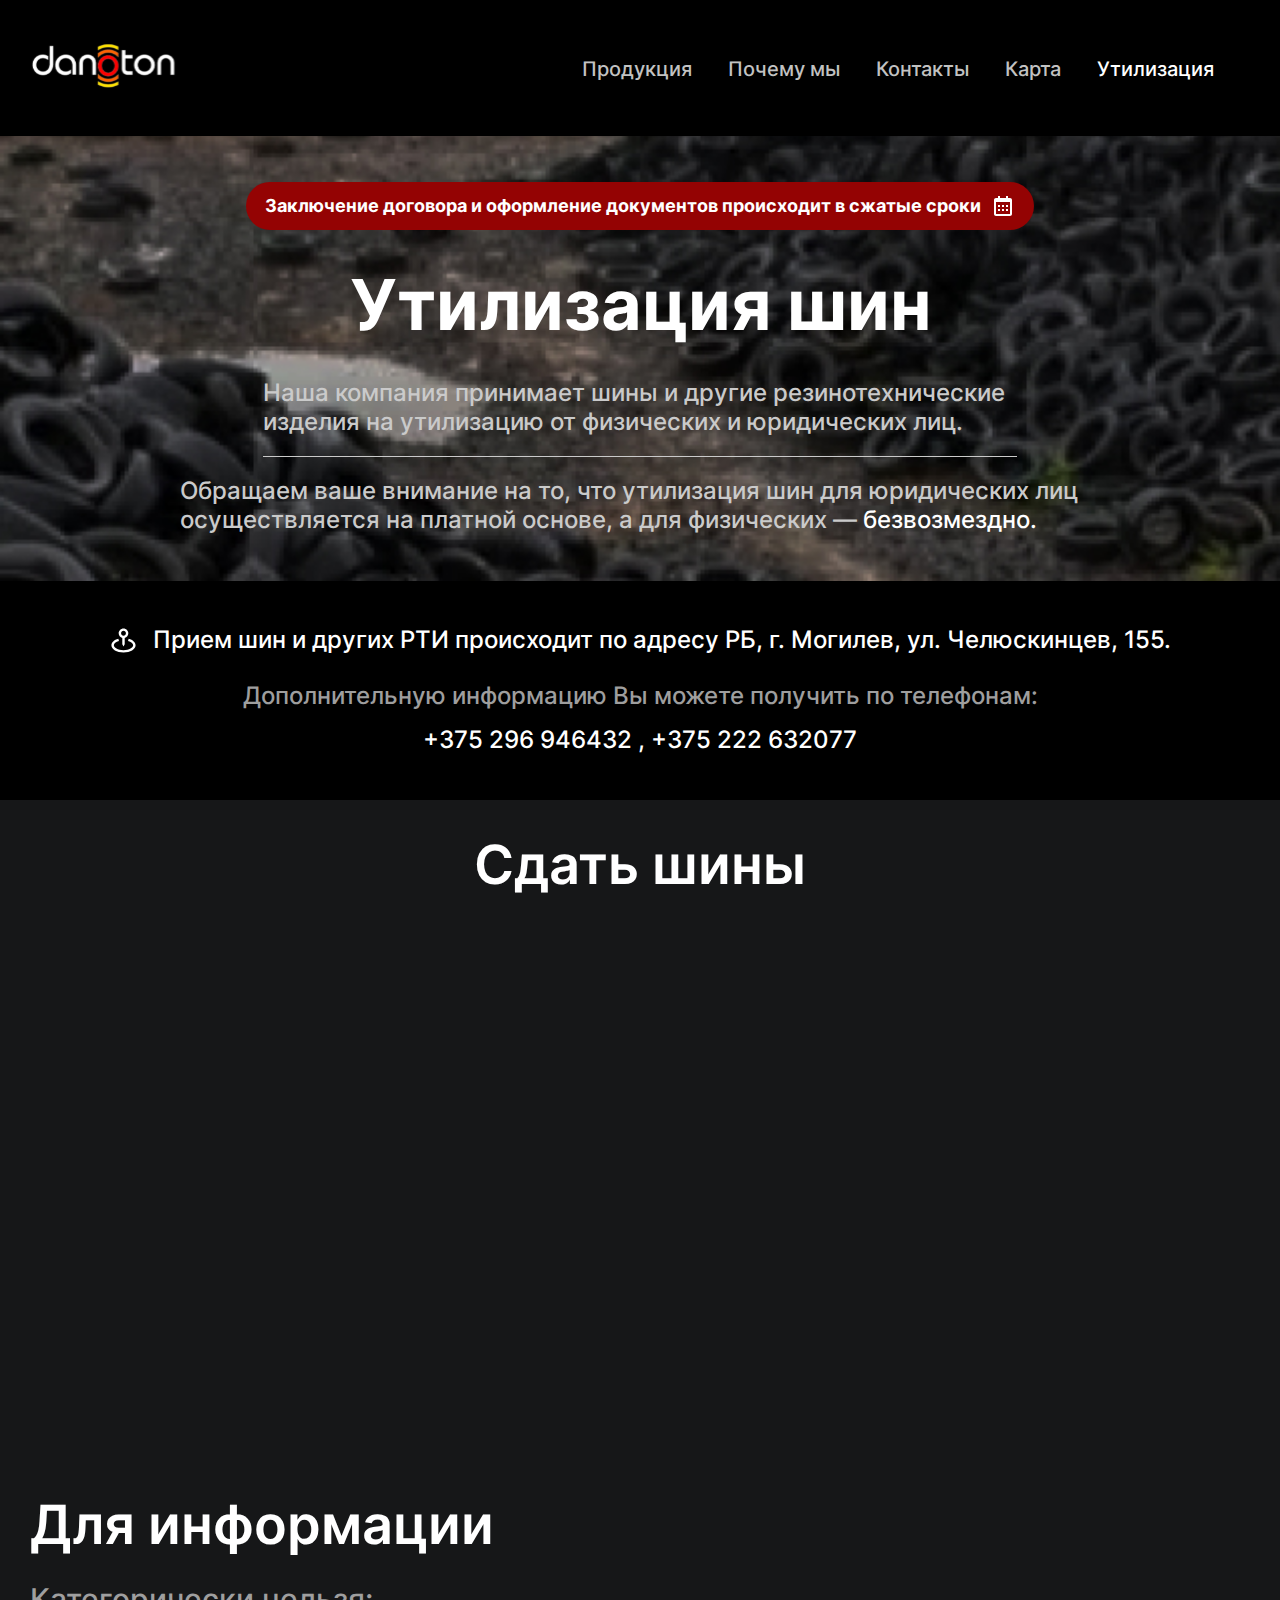
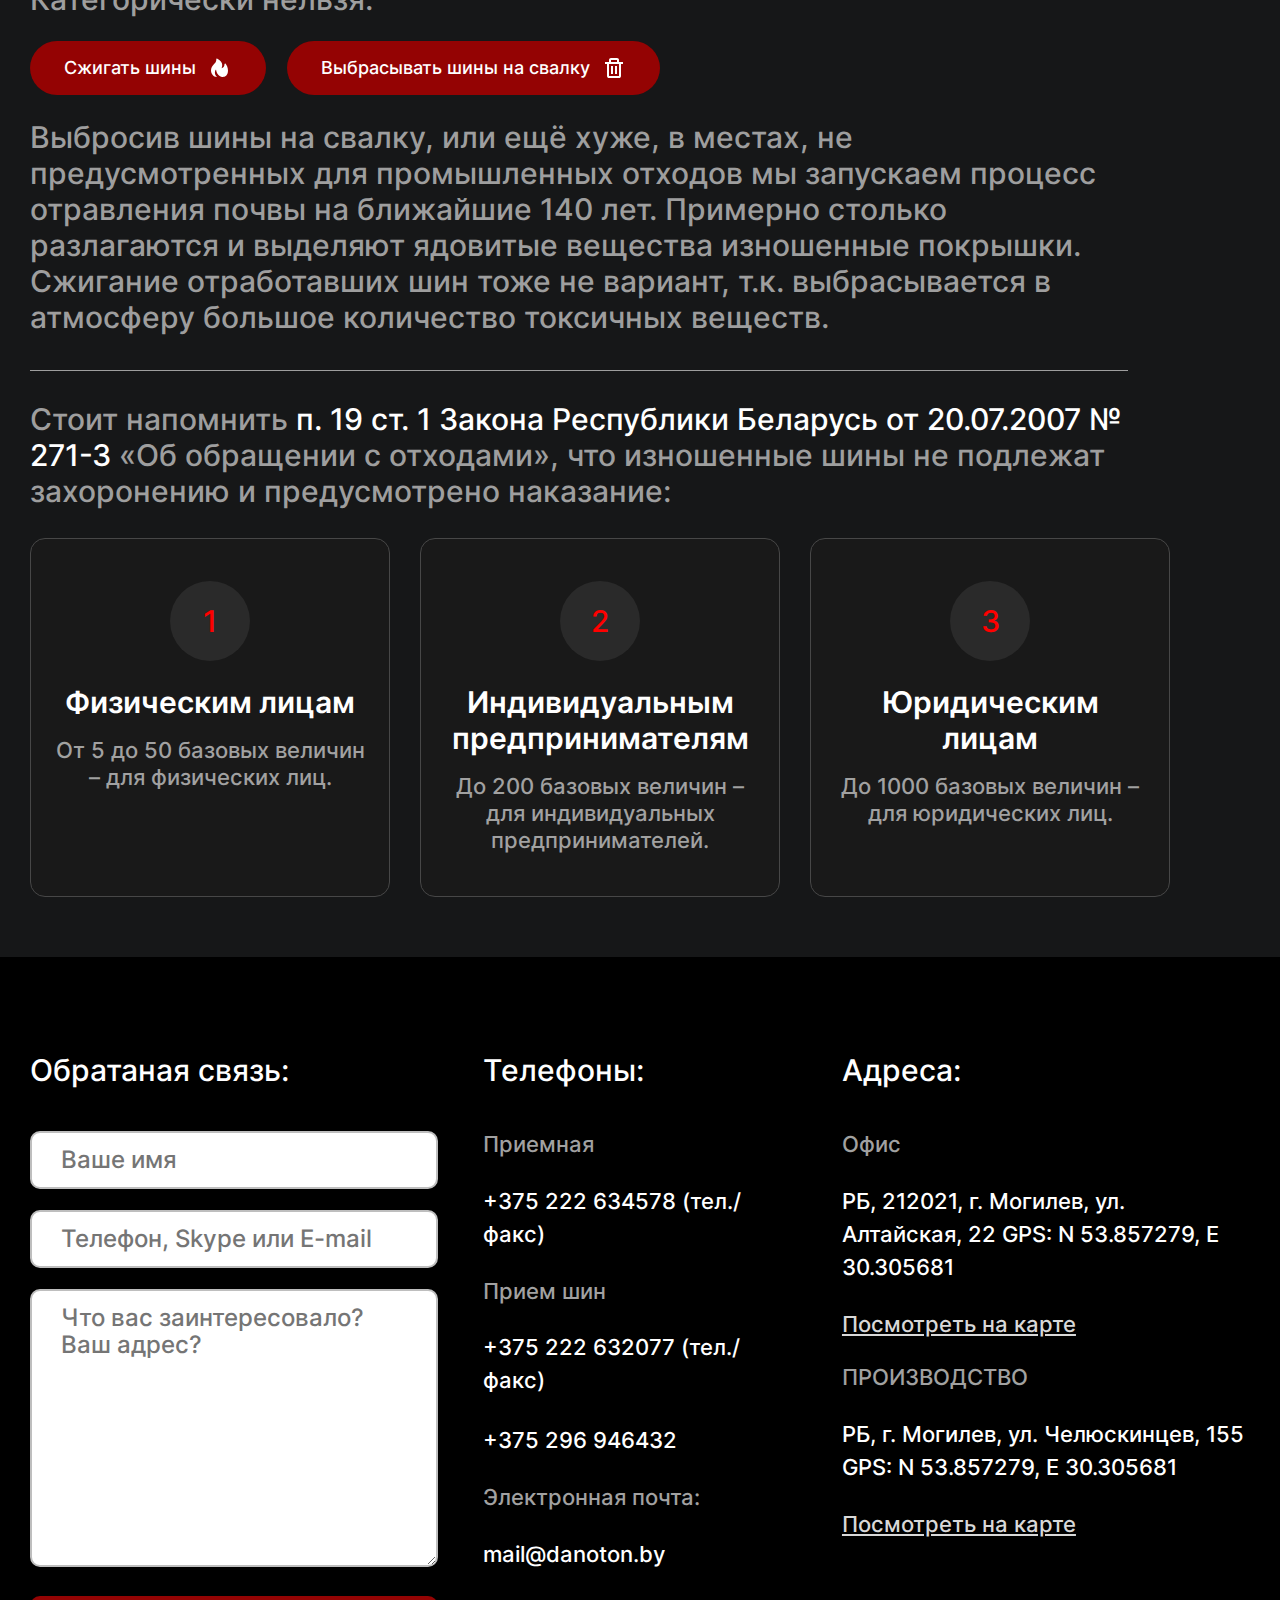
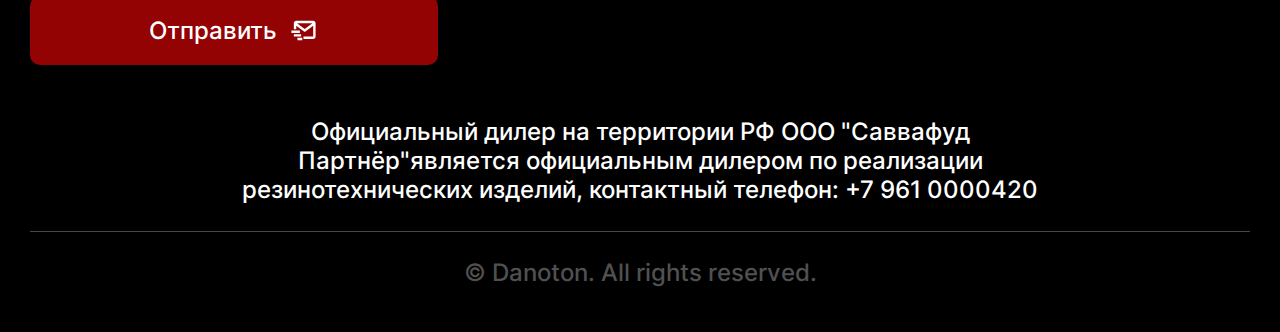
==== pages/utilization.html @ b189e037 "Danoton Web Site" ====
<!DOCTYPE html>
<html lang="en">

<head>
    <meta charset="UTF-8" />
    <meta http-equiv="X-UA-Compatible" content="IE=edge" />
    <meta name="viewport" content="width=device-width, initial-scale=1.0" />
    <title>Danoton Web Site</title>
    <!--* CSS FILE START -->
    <link rel="stylesheet" href="../css/main.css" />
    <!--* CSS FILE END -->
    <!--* FONTAWESOME START  -->
    <link rel="stylesheet" href="https://cdnjs.cloudflare.com/ajax/libs/font-awesome/6.1.1/css/all.min.css" />
    <!--* FONTAWESOME END  -->
</head>

<body>
    <!--* HEADER SECTION START -->
    <header class="header">
        <div class="container">
            <div class="navbar">
                <a href="#" class="navbar__logo">
                    <img src="../images/header/logo.svg" alt="logo..." />
                </a>
                <i class="fa-solid fa-bars navbar--open--icon"></i>
                <ul class="nav">
                    <i class="fa-solid fa-xmark navbar--close--icon"></i>
                    <li class="nav__item">
                        <a href="#info" class="nav__link">Продукция</a>
                    </li>
                    <li class="nav__item">
                        <a href="#" class="nav__link">Почему мы</a>
                    </li>
                    <li class="nav__item">
                        <a href="#footer" class="nav__link">Контакты</a>
                    </li>
                    <li class="nav__item"><a href="#map" class="nav__link">Карта</a></li>
                    <li class="nav__item">
                        <a href="#" class="nav__link nav--link--utilization">Утилизация</a>
                    </li>
                </ul>
            </div>
        </div>
    </header>
    <!--* HEADER SECTION END -->

    <!--* MAIN SECTION START -->
    <main class="main">
        <!--* HERO SECTION START  -->
        <section class="hero utilization__hero">
            <div class="container">
                <div class="hero__content">
                    <h5 class="hero__suptitle">
                        <span>Заключение договора и оформление документов происходит в сжатые сроки
                        </span>
                        <img src="../images/hero/hero-calendar-icon.svg" alt="icon..." />
                    </h5>
                    <h1 class="hero__title">Утилизация шин</h1>
                    <div class="hero__descriptions">
                        <p>
                            Наша компания принимает шины и другие резинотехнические изделия на утилизацию от физических
                            и
                            юридических лиц.
                        </p>
                        <p>
                            Обращаем ваше внимание на то, что утилизация шин для юридических лиц осуществляется на
                            платной основе, а для физических — <span>безвозмездно.</span>
                        </p>
                    </div>

                </div>
            </div>
        </section>
        <!--* HERO SECTION END -->

        <!--* ADDRESS SECTION START -->
        <section class="address">
            <div class="container">
                <div class="address__content">
                    <h5 class="address__text">
                        <img src="../images/location/address-map-icon.svg" alt="icon...">
                        Прием шин и других РТИ происходит по адресу РБ, г. Могилев, ул. Челюскинцев, 155.
                    </h5>
                    <h5 class="address__text">
                        <span> Дополнительную информацию Вы можете получить по телефонам:</span> 
                        <p>+375 296 946432 , +375
                            222 632077</p>
                    </h5>
                </div>
            </div>
        </section>
        <!--* ADDRESS SECTION END -->

        <!--* MAP SECTION START  -->
        <section class="map" id="map">
            <div class="map__content">
                <div class="map__header">
                    <div class="container">
                        <h2 class="location__title">Cдать шины</h2>
                    </div>
                </div>
                <div class="map__main">
                    <iframe
                        src="https://www.google.com/maps/embed?pb=!1m18!1m12!1m3!1d1549317.7314447172!2d28.73859556043462!3d52.988955016796055!2m3!1f0!2f0!3f0!3m2!1i1024!2i768!4f13.1!3m3!1m2!1s0x46d053d8a06b1d81%3A0x6a5f8593eefc2d3e!2z0YPQuy4g0JDQu9GC0LDQudGB0LrQsNGPIDIyLCDQnNC-0LPQuNC70ZHQsiwg0JHQtdC70LDRgNGD0YHRjA!5e0!3m2!1sru!2skg!4v1657832862057!5m2!1sru!2skg"
                        width="600" height="450" style="border: 0" allowfullscreen="" loading="lazy"
                        referrerpolicy="no-referrer-when-downgrade"></iframe>
                </div>
            </div>
        </section>
        <!--* MAP SECTION END -->

        <!--* INFO SECTION START -->
        <section class="info" id="info">
            <div class="container">
                <div class="info__content">
                    <div class="info__main">
                        <h2 class="info__title section--title">Для информации</h2>
                        <h3 class="info__subtitle">
                            Категорически нельзя:
                        </h3>
                        <div class="advantages__header-buttons info__main-buttons">
                            <button class="advantages__button button button__advantages advantages--button--active">
                              <span>Сжигать шины</span>
                              <img src="../images/info/info-hot-icon.svg" alt="icon..." />
                            </button>
                            <button class="advantages__button button advantages--button--active button__advantages">
                              <span>Выбрасывать шины на свалку</span>
                              <img src="../images/info/info-delete-icon.svg" alt="icon..." />
                            </button>
                          </div>
                          <div class="info__description">
                            <p>Выбросив шины на свалку, или ещё хуже, в местах, не предусмотренных для промышленных отходов мы запускаем процесс отравления почвы на ближайшие 140 лет. Примерно столько разлагаются и выделяют ядовитые вещества изношенные покрышки. Сжигание отработавших шин тоже не вариант, т.к. выбрасывается в атмосферу большое количество токсичных веществ.
                            </p>
                            <p>
                                Стоит напомнить <span>п. 19 ст. 1 Закона Республики Беларусь от 20.07.2007 № 271-З</span> «Об обращении с отходами», что изношенные шины не подлежат захоронению и предусмотрено наказание:
                            </p>
                          </div>
                    </div>
                    <div class="advantages__cards info__cards">
                        <div class="advantages__card">
                          <div class="advantages__card-imgbox">
                            <span>1</span>
                          </div>
                          <h3 class="advantages__card-title">Физическим лицам</h3>
                          <p class="advantages__card-description">
                            От 5 до 50 базовых величин – для физических лиц.
                          </p>
                        </div>
                        <div class="advantages__card">
                          <div class="advantages__card-imgbox">
                            <span>2</span>
                          </div>
                          <h3 class="advantages__card-title">Индивидуальным предпринимателям</h3>
                          <p class="advantages__card-description">
                            До 200 базовых величин – для индивидуальных предпринимателей.
                          </p>
                        </div>
                        <div class="advantages__card">
                          <div class="advantages__card-imgbox">
                           <span>3</span>
                          </div>
                          <h3 class="advantages__card-title">Юридическим лицам</h3>
                          <p class="advantages__card-description">
                            До 1000 базовых величин – для юридических лиц.
                          </p>
                        </div>
                      </div>
                </div>
            </div>
        </section>
        <!--* INFO SECTION END -->

    </main>
    <!--* MAIN SECTION END -->

    <!--* FOOTER SECTION START -->
    <footer class="footer" id="footer">
        <div class="footer__content">
            <div class="footer__main">
                <div class="container">
                    <div class="footer__items">
                        <div class="footer__item  footer__item-large">
                            <h5 class="footer__item-title">Обратаная связь:</h5>
                            <form class="footer__form">
                                <input class="footer__input" type="text" placeholder="Ваше имя" />
                                <input class="footer__input" type="email" placeholder="Телефон, Skype или E-mail" />
                                <textarea rows="9" class="footer__textarea"
                                    placeholder="Что вас заинтересовало? Ваш адрес?"></textarea>
                                <button type="submit" class="button button__footer">
                                    <span>Отправить</span>
                                    <img src="../images/footer/footer-message-icon.svg" alt="icon..." />
                                </button>
                            </form>
                        </div>
                        <div class="footer__item">
                            <h5 class="footer__item-title">Телефоны:</h5>
                            <ul class="footer__item-list">
                                <li class="footer__item-list__item">
                                    <span>Приемная</span>
                                    <p>+375 222 634578 (тел./факс)</p>
                                </li>
                                <li class="footer__item-list__item">
                                    <span>Прием шин</span>
                                    <p>+375 222 632077 (тел./факс)</p>
                                    <p>+375 296 946432</p>
                                </li>
                                <li class="footer__item-list__item">
                                    <span>Электронная почта:</span>
                                    <p>mail@danoton.by</p>
                                </li>
                            </ul>
                        </div>
                        <div class="footer__item footer__item-large">
                            <h5 class="footer__item-title">Адреса:</h5>
                            <ul class="footer__item-list">
                                <li class="footer__item-list__item">
                                    <span>Офис</span>
                                    <p>
                                        РБ, 212021, г. Могилев, ул. Алтайская, 22 GPS: N
                                        53.857279, E 30.305681
                                    </p>
                                    <a href="#">Посмотреть на карте</a>
                                </li>
                                <li class="footer__item-list__item">
                                    <span>ПРОИЗВОДСТВО</span>
                                    <p>
                                        РБ, г. Могилев, ул. Челюскинцев, 155 GPS: N 53.857279, E
                                        30.305681
                                    </p>
                                    <a href="#">Посмотреть на карте</a>
                                </li>
                            </ul>
                        </div>
                    </div>
                </div>
                <div class="footer__main-text">
                    <p>
                        Официальный дилер на территории РФ ООО "Саввафуд Партнёр"является
                        официальным дилером по реализации резинотехнических изделий,
                        контактный телефон: +7 961 0000420
                    </p>
                </div>
            </div>
            <div class="footer__bottom">
                <div class="container">
                    <div class="footer__bottom-text">
                        <a href="#">© Danoton. All rights reserved.</a>
                    </div>
                </div>
            </div>
        </div>
    </footer>
    <!--* FOOTER SECTION END -->


    <!--* JAVASCRIPT FILE START -->
    <script src="../js/navbar.js"></script>
    <!--* JAVASCRIPT FILE END -->
</body>

</html>
---- css/main.css ----
@font-face {
  font-family: "Inter";
  src: url("/fonts/Inter-Bold.woff") format("woff2"), url("/fonts/Inter-Bold.woff") format("woff");
  font-weight: bold;
  font-style: normal;
  font-display: swap;
}

@font-face {
  font-family: 'Inter';
  src: url("/fonts/Inter-Medium.woff2") format("woff2"), url("/fonts/Inter-Medium.woff") format("woff");
  font-weight: 500;
  font-style: normal;
  font-display: swap;
}

@font-face {
  font-family: 'Inter';
  src: url("/fonts/Inter-SemiBold.woff2") format("woff2"), url("/fonts/Inter-SemiBold.woff") format("woff");
  font-weight: 600;
  font-style: normal;
  font-display: swap;
}

.section--title {
  font-weight: 600;
  color: #fff;
}

@media screen and (max-width: 992px) {
  .section--title {
    font-size: 42px;
  }
}

@media screen and (max-width: 768px) {
  .section--title {
    text-align: center;
    font-size: 38px;
  }
}

@media screen and (max-width: 576px) {
  .section--title {
    font-size: 30px;
  }
}

@media screen and (max-width: 400px) {
  .section--title {
    font-size: 24px;
  }
}

*,
*::after,
*::before {
  padding: 0;
  margin: 0;
  -webkit-box-sizing: border-box;
          box-sizing: border-box;
  -webkit-tap-highlight-color: transparent;
}

html {
  scroll-behavior: smooth;
  -webkit-box-sizing: inherit;
          box-sizing: inherit;
}

body {
  -webkit-box-sizing: border-box;
          box-sizing: border-box;
  width: 100%;
  height: 100%;
}

section {
  width: 100%;
}

[class*="__content"] {
  width: 100%;
}

ul {
  list-style: none;
}

img {
  max-width: 100%;
  height: auto;
}

button {
  border: none;
  outline: none;
}

a {
  text-decoration: none;
}

a,
i,
button,
img {
  cursor: pointer;
}

body {
  font-size: 1.25rem;
  font-style: normal;
  font-weight: 500;
  line-height: 1.2;
  font-family: "Inter", sans-serif;
}

h1 {
  font-size: 70px;
}

h2 {
  font-size: 54px;
}

h3 {
  font-size: 30px;
}

h4 {
  font-size: 24px;
}

div, p, a, span {
  font-size: 24px;
}

/*! normalize.css v8.0.1 | MIT License | github.com/necolas/normalize.css */
/* Document
   ========================================================================== */
/**
 * 1. Correct the line height in all browsers.
 * 2. Prevent adjustments of font size after orientation changes in iOS.
 */
html {
  line-height: 1.15;
  /* 1 */
  -webkit-text-size-adjust: 100%;
  /* 2 */
}

/* Sections
     ========================================================================== */
/**
   * Remove the margin in all browsers.
   */
body {
  margin: 0;
}

/**
   * Render the `main` element consistently in IE.
   */
main {
  display: block;
}

/**
   * Correct the font size and margin on `h1` elements within `section` and
   * `article` contexts in Chrome, Firefox, and Safari.
   */
h1 {
  font-size: 2em;
  margin: 0.67em 0;
}

/* Grouping content
     ========================================================================== */
/**
   * 1. Add the correct box sizing in Firefox.
   * 2. Show the overflow in Edge and IE.
   */
hr {
  -webkit-box-sizing: content-box;
          box-sizing: content-box;
  /* 1 */
  height: 0;
  /* 1 */
  overflow: visible;
  /* 2 */
}

/**
   * 1. Correct the inheritance and scaling of font size in all browsers.
   * 2. Correct the odd `em` font sizing in all browsers.
   */
pre {
  font-family: monospace, monospace;
  /* 1 */
  font-size: 1em;
  /* 2 */
}

/* Text-level semantics
     ========================================================================== */
/**
   * Remove the gray background on active links in IE 10.
   */
a {
  background-color: transparent;
}

/**
   * 1. Remove the bottom border in Chrome 57-
   * 2. Add the correct text decoration in Chrome, Edge, IE, Opera, and Safari.
   */
abbr[title] {
  border-bottom: none;
  /* 1 */
  text-decoration: underline;
  /* 2 */
  -webkit-text-decoration: underline dotted;
          text-decoration: underline dotted;
  /* 2 */
}

/**
   * Add the correct font weight in Chrome, Edge, and Safari.
   */
b,
strong {
  font-weight: bolder;
}

/**
   * 1. Correct the inheritance and scaling of font size in all browsers.
   * 2. Correct the odd `em` font sizing in all browsers.
   */
code,
kbd,
samp {
  font-family: monospace, monospace;
  /* 1 */
  font-size: 1em;
  /* 2 */
}

/**
   * Add the correct font size in all browsers.
   */
small {
  font-size: 80%;
}

/**
   * Prevent `sub` and `sup` elements from affecting the line height in
   * all browsers.
   */
sub,
sup {
  font-size: 75%;
  line-height: 0;
  position: relative;
  vertical-align: baseline;
}

sub {
  bottom: -0.25em;
}

sup {
  top: -0.5em;
}

/* Embedded content
     ========================================================================== */
/**
   * Remove the border on images inside links in IE 10.
   */
img {
  border-style: none;
}

/* Forms
     ========================================================================== */
/**
   * 1. Change the font styles in all browsers.
   * 2. Remove the margin in Firefox and Safari.
   */
button,
input,
optgroup,
select,
textarea {
  font-family: inherit;
  /* 1 */
  font-size: 100%;
  /* 1 */
  line-height: 1.15;
  /* 1 */
  margin: 0;
  /* 2 */
}

/**
   * Show the overflow in IE.
   * 1. Show the overflow in Edge.
   */
button,
input {
  /* 1 */
  overflow: visible;
}

/**
   * Remove the inheritance of text transform in Edge, Firefox, and IE.
   * 1. Remove the inheritance of text transform in Firefox.
   */
button,
select {
  /* 1 */
  text-transform: none;
}

/**
   * Correct the inability to style clickable types in iOS and Safari.
   */
button,
[type="button"],
[type="reset"],
[type="submit"] {
  -webkit-appearance: button;
}

/**
   * Remove the inner border and padding in Firefox.
   */
button::-moz-focus-inner,
[type="button"]::-moz-focus-inner,
[type="reset"]::-moz-focus-inner,
[type="submit"]::-moz-focus-inner {
  border-style: none;
  padding: 0;
}

/**
   * Restore the focus styles unset by the previous rule.
   */
button:-moz-focusring,
[type="button"]:-moz-focusring,
[type="reset"]:-moz-focusring,
[type="submit"]:-moz-focusring {
  outline: 1px dotted ButtonText;
}

/**
   * Correct the padding in Firefox.
   */
fieldset {
  padding: 0.35em 0.75em 0.625em;
}

/**
   * 1. Correct the text wrapping in Edge and IE.
   * 2. Correct the color inheritance from `fieldset` elements in IE.
   * 3. Remove the padding so developers are not caught out when they zero out
   *    `fieldset` elements in all browsers.
   */
legend {
  -webkit-box-sizing: border-box;
          box-sizing: border-box;
  /* 1 */
  color: inherit;
  /* 2 */
  display: table;
  /* 1 */
  max-width: 100%;
  /* 1 */
  padding: 0;
  /* 3 */
  white-space: normal;
  /* 1 */
}

/**
   * Add the correct vertical alignment in Chrome, Firefox, and Opera.
   */
progress {
  vertical-align: baseline;
}

/**
   * Remove the default vertical scrollbar in IE 10+.
   */
textarea {
  overflow: auto;
}

/**
   * 1. Add the correct box sizing in IE 10.
   * 2. Remove the padding in IE 10.
   */
[type="checkbox"],
[type="radio"] {
  -webkit-box-sizing: border-box;
          box-sizing: border-box;
  /* 1 */
  padding: 0;
  /* 2 */
}

/**
   * Correct the cursor style of increment and decrement buttons in Chrome.
   */
[type="number"]::-webkit-inner-spin-button,
[type="number"]::-webkit-outer-spin-button {
  height: auto;
}

/**
   * 1. Correct the odd appearance in Chrome and Safari.
   * 2. Correct the outline style in Safari.
   */
[type="search"] {
  -webkit-appearance: textfield;
  /* 1 */
  outline-offset: -2px;
  /* 2 */
}

/**
   * Remove the inner padding in Chrome and Safari on macOS.
   */
[type="search"]::-webkit-search-decoration {
  -webkit-appearance: none;
}

/**
   * 1. Correct the inability to style clickable types in iOS and Safari.
   * 2. Change font properties to `inherit` in Safari.
   */
::-webkit-file-upload-button {
  -webkit-appearance: button;
  /* 1 */
  font: inherit;
  /* 2 */
}

/* Interactive
     ========================================================================== */
/*
   * Add the correct display in Edge, IE 10+, and Firefox.
   */
details {
  display: block;
}

/*
   * Add the correct display in all browsers.
   */
summary {
  display: list-item;
}

/* Misc
     ========================================================================== */
/**
   * Add the correct display in IE 10+.
   */
template {
  display: none;
}

/**
   * Add the correct display in IE 10.
   */
[hidden] {
  display: none;
}

.button {
  border-radius: 48px;
  padding: 15px 34px;
  color: #fff;
}

.button__hero {
  -webkit-transition: .3s ease;
  transition: .3s ease;
}

.button__hero:first-child {
  background-color: #000;
}

.button__hero:last-child {
  background-color: #940303;
}

.button__hero:hover {
  background-color: #fff;
  color: #000;
}

@media screen and (max-width: 768px) {
  .button__hero {
    font-size: 20px;
  }
}

@media screen and (max-width: 576px) {
  .button__hero {
    font-size: 16px;
    padding: 10px 22px;
  }
}

.button__advantages {
  border: 1px solid #fff;
  color: #fff;
  background-color: transparent;
  font-size: 24px;
  display: -webkit-box;
  display: -ms-flexbox;
  display: flex;
  -webkit-box-pack: center;
      -ms-flex-pack: center;
          justify-content: center;
  -webkit-box-align: center;
      -ms-flex-align: center;
          align-items: center;
  -webkit-box-orient: horizontal;
  -webkit-box-direction: normal;
      -ms-flex-direction: row;
          flex-direction: row;
  gap: 12px;
  -webkit-transition: .3s ease;
  transition: .3s ease;
}

.button__advantages span {
  font-size: inherit;
}

.button__advantages img {
  width: 24px;
  height: 24px;
}

.button__advantages:hover, .button__advantages:active {
  background-color: #940303;
  border-color: #940303;
}

.button__advantages.advantages--button--active {
  background-color: #940303;
  border: none;
}

@media screen and (max-width: 1700px) {
  .button__advantages {
    font-size: 20px;
  }
}

@media screen and (max-width: 1700px) {
  .button__advantages {
    font-size: 18px;
  }
}

@media screen and (max-width: 992px) {
  .button__advantages {
    padding: 15px 30px;
  }
}

@media screen and (max-width: 768px) {
  .button__advantages {
    padding: 14px 20px;
    font-size: 14px;
  }
  .button__advantages img {
    width: 16px;
    height: 16px;
  }
}

@media screen and (max-width: 576px) {
  .button__advantages {
    padding: 11px 9px;
    font-size: 12px;
  }
  .button__advantages img {
    display: none;
  }
}

@media screen and (max-width: 400px) {
  .button__advantages {
    padding: 7px 7px;
    font-size: 11px;
  }
}

.button__location {
  background-color: #940303;
  display: -webkit-box;
  display: -ms-flexbox;
  display: flex;
  -webkit-box-pack: center;
      -ms-flex-pack: center;
          justify-content: center;
  -webkit-box-align: center;
      -ms-flex-align: center;
          align-items: center;
  -webkit-box-orient: horizontal;
  -webkit-box-direction: normal;
      -ms-flex-direction: row;
          flex-direction: row;
  gap: 14px;
  padding: 20px 115px;
  border-radius: 10px;
}

.button__location span {
  font-size: inherit;
}

@media screen and (max-width: 992px) {
  .button__location {
    padding: 18px 100px;
  }
}

@media screen and (max-width: 768px) {
  .button__location {
    padding: 16px 70px;
    font-size: 22px;
  }
}

@media screen and (max-width: 576px) {
  .button__location {
    padding: 16px 50px;
  }
  .button__location img {
    width: 16px;
  }
}

@media screen and (max-width: 400px) {
  .button__location {
    font-size: 18px;
    padding: 14px 40px;
  }
  .button__location img {
    width: 14px;
  }
}

.button__footer {
  background-color: #940303;
  padding: 20px;
  display: -webkit-box;
  display: -ms-flexbox;
  display: flex;
  -webkit-box-pack: center;
      -ms-flex-pack: center;
          justify-content: center;
  -webkit-box-align: center;
      -ms-flex-align: center;
          align-items: center;
  -webkit-box-orient: horizontal;
  -webkit-box-direction: normal;
      -ms-flex-direction: row;
          flex-direction: row;
  gap: 12px;
  border-radius: 10px;
  width: 100%;
}

.button__footer span {
  font-size: inherit;
}

@media screen and (max-width: 1200px) {
  .button__footer {
    padding: 16px;
    font-size: 20px;
  }
}

@media screen and (max-width: 768px) {
  .button__footer {
    padding: 13px;
    font-size: 18px;
  }
}

@media screen and (max-width: 576px) {
  .button__footer {
    padding: 10px;
    font-size: 16px;
  }
  .button__footer img {
    width: 22px;
  }
}

@media screen and (max-width: 400px) {
  .button__footer {
    padding: 8px;
    font-size: 14px;
  }
  .button__footer img {
    width: 18px;
  }
}

.footer__form {
  width: 100%;
  display: -webkit-box;
  display: -ms-flexbox;
  display: flex;
  -webkit-box-pack: center;
      -ms-flex-pack: center;
          justify-content: center;
  -webkit-box-align: start;
      -ms-flex-align: start;
          align-items: flex-start;
  -webkit-box-orient: vertical;
  -webkit-box-direction: normal;
      -ms-flex-direction: column;
          flex-direction: column;
}

.footer__input {
  width: 100%;
  margin-bottom: 21px;
  background-color: #fff;
  padding: 13px 29px;
  border: 2px solid #BEBEBE;
  border-radius: 10px;
  color: #000;
  outline: none;
  font-size: 24px;
  font-weight: 500;
}

@media screen and (max-width: 1200px) {
  .footer__input {
    font-size: 20px;
    padding: 13px 18px;
  }
}

@media screen and (max-width: 992px) {
  .footer__input {
    font-size: 18px;
    padding: 13px 15px;
  }
}

@media screen and (max-width: 576px) {
  .footer__input {
    font-size: 16px;
    padding: 10px 15px;
  }
}

@media screen and (max-width: 400px) {
  .footer__input {
    font-size: 12px;
    padding: 7px 15px;
  }
}

.footer__textarea {
  font-weight: 500;
  font-size: 24px;
  width: 100%;
  background-color: #fff;
  padding: 13px 29px;
  border: 2px solid #BEBEBE;
  border-radius: 10px;
  color: #000;
  outline: none;
  margin-bottom: 29px;
}

@media screen and (max-width: 1200px) {
  .footer__textarea {
    font-size: 20px;
    padding: 13px 18px;
  }
}

@media screen and (max-width: 992px) {
  .footer__textarea {
    font-size: 18px;
    padding: 13px 15px;
  }
}

@media screen and (max-width: 576px) {
  .footer__textarea {
    font-size: 16px;
    padding: 10px 15px;
    margin-bottom: 20px;
  }
}

@media screen and (max-width: 400px) {
  .footer__textarea {
    font-size: 12px;
    padding: 7px 15px;
  }
}

.products__cards {
  width: 100%;
  display: -ms-grid;
  display: grid;
  -ms-grid-columns: (minmax(20rem, 1fr))[auto-fit];
      grid-template-columns: repeat(auto-fit, minmax(20rem, 1fr));
  grid-gap: 30px;
}

@media screen and (max-width: 1700px) {
  .products__cards {
    -ms-grid-columns: (minmax(18rem, 1fr))[auto-fit];
        grid-template-columns: repeat(auto-fit, minmax(18rem, 1fr));
  }
}

@media screen and (max-width: 1400px) {
  .products__cards {
    -ms-grid-columns: (minmax(16rem, 1fr))[auto-fit];
        grid-template-columns: repeat(auto-fit, minmax(16rem, 1fr));
  }
}

@media screen and (max-width: 1200px) {
  .products__cards {
    -ms-grid-columns: (minmax(12rem, 1fr))[auto-fit];
        grid-template-columns: repeat(auto-fit, minmax(12rem, 1fr));
    grid-gap: 20px;
  }
}

@media screen and (max-width: 992px) {
  .products__cards {
    -ms-grid-columns: (minmax(15rem, 1fr))[auto-fit];
        grid-template-columns: repeat(auto-fit, minmax(15rem, 1fr));
  }
}

@media screen and (max-width: 576px) {
  .products__cards {
    -ms-grid-columns: (1fr)[1];
        grid-template-columns: repeat(1, 1fr);
    width: 350px;
  }
}

@media screen and (max-width: 400px) {
  .products__cards {
    width: 100%;
  }
}

.products__card {
  display: -webkit-box;
  display: -ms-flexbox;
  display: flex;
  -webkit-box-pack: center;
      -ms-flex-pack: center;
          justify-content: center;
  -webkit-box-align: start;
      -ms-flex-align: start;
          align-items: flex-start;
  -webkit-box-orient: vertical;
  -webkit-box-direction: normal;
      -ms-flex-direction: column;
          flex-direction: column;
  padding: 30px;
  border-radius: 15px;
  background-color: #191919FF;
  border: 1px solid #474747;
  -webkit-transition: .3s ease;
  transition: .3s ease;
}

.products__card:hover {
  border-color: #fff;
}

@media screen and (max-width: 1200px) {
  .products__card {
    padding: 20px;
  }
}

.products__card-imgbox {
  height: 290px;
  width: 100%;
  margin-bottom: 35px;
  text-align: center;
}

@media screen and (max-width: 1700px) {
  .products__card-imgbox {
    height: 250px;
  }
}

@media screen and (max-width: 1400px) {
  .products__card-imgbox {
    height: 230px;
    margin-bottom: 10px;
  }
}

@media screen and (max-width: 1200px) {
  .products__card-imgbox {
    height: 200px;
  }
}

@media screen and (max-width: 992px) {
  .products__card-imgbox {
    height: 230px;
    margin-bottom: 25px;
  }
  .products__card-imgbox img {
    height: 100%;
  }
}

@media screen and (max-width: 768px) {
  .products__card-imgbox {
    height: 220px;
  }
}

@media screen and (max-width: 576px) {
  .products__card-imgbox {
    height: 200px;
  }
}

@media screen and (max-width: 400px) {
  .products__card-imgbox {
    height: 190px;
  }
}

.products__card-info {
  display: -webkit-box;
  display: -ms-flexbox;
  display: flex;
  -webkit-box-pack: center;
      -ms-flex-pack: center;
          justify-content: center;
  -webkit-box-align: start;
      -ms-flex-align: start;
          align-items: flex-start;
  -webkit-box-orient: vertical;
  -webkit-box-direction: normal;
      -ms-flex-direction: column;
          flex-direction: column;
  text-align: left;
  width: 80%;
  font-size: 20px;
}

@media screen and (max-width: 1400px) {
  .products__card-info {
    width: 100%;
  }
}

@media screen and (max-width: 768px) {
  .products__card-info {
    font-size: 18px;
  }
}

@media screen and (max-width: 768px) {
  .products__card-info {
    font-size: 16px;
  }
}

@media screen and (max-width: 400px) {
  .products__card-info {
    font-size: 14px;
  }
}

.products__card-title {
  text-transform: uppercase;
  margin-bottom: 13px;
  font-size: inherit;
}

.products__card-description {
  color: #A2A2A2;
  margin-bottom: 24px;
  font-size: inherit;
}

@media screen and (max-width: 400px) {
  .products__card-description {
    margin-bottom: 15px;
  }
}

.products__card-button {
  background-color: transparent;
  color: #fff;
  font-size: inherit;
  padding-bottom: 5px;
  -webkit-transition: .3s ease;
  transition: .3s ease;
}

.products__card-button:hover, .products__card-button:active {
  -webkit-text-decoration: underline solid #fff;
          text-decoration: underline solid #fff;
}

.advantages__cards {
  width: 100%;
  display: -ms-grid;
  display: grid;
  -ms-grid-columns: (minmax(20rem, 1fr))[auto-fit];
      grid-template-columns: repeat(auto-fit, minmax(20rem, 1fr));
  grid-gap: 30px;
}

@media screen and (max-width: 1700px) {
  .advantages__cards {
    -ms-grid-columns: (minmax(16rem, 1fr))[auto-fit];
        grid-template-columns: repeat(auto-fit, minmax(16rem, 1fr));
  }
}

@media screen and (max-width: 1200px) {
  .advantages__cards {
    -ms-grid-columns: (minmax(13rem, 1fr))[auto-fit];
        grid-template-columns: repeat(auto-fit, minmax(13rem, 1fr));
    grid-gap: 20px;
  }
}

.advantages__card {
  display: -webkit-box;
  display: -ms-flexbox;
  display: flex;
  -webkit-box-pack: start;
      -ms-flex-pack: start;
          justify-content: flex-start;
  -webkit-box-align: center;
      -ms-flex-align: center;
          align-items: center;
  -webkit-box-orient: vertical;
  -webkit-box-direction: normal;
      -ms-flex-direction: column;
          flex-direction: column;
  text-align: center;
  padding: 42px 28px;
  border-radius: 15px;
  background-color: #191919FF;
  border: 1px solid #474747;
  -webkit-transition: .3s ease;
  transition: .3s ease;
  cursor: pointer;
}

.advantages__card:hover {
  border-color: #fff;
}

@media screen and (max-width: 1400px) {
  .advantages__card {
    padding: 42px 20px;
  }
}

@media screen and (max-width: 1200px) {
  .advantages__card {
    padding: 42px 15px;
  }
}

@media screen and (max-width: 768px) {
  .advantages__card {
    padding: 35px 20px;
  }
}

@media screen and (max-width: 576px) {
  .advantages__card {
    padding: 26px 20px;
  }
}

.advantages__card-imgbox {
  width: 80px;
  height: 80px;
  border-radius: 50%;
  background: #2A2A2AFF;
  display: -webkit-box;
  display: -ms-flexbox;
  display: flex;
  -webkit-box-pack: center;
      -ms-flex-pack: center;
          justify-content: center;
  -webkit-box-align: center;
      -ms-flex-align: center;
          align-items: center;
  -webkit-box-orient: vertical;
  -webkit-box-direction: normal;
      -ms-flex-direction: column;
          flex-direction: column;
  margin-bottom: 23px;
}

.advantages__card-imgbox img {
  width: 42px;
}

@media screen and (max-width: 576px) {
  .advantages__card-imgbox img {
    width: 30px;
  }
}

.advantages__card-title {
  font-size: 34px;
  font-weight: 600;
  margin-bottom: 17px;
}

@media screen and (max-width: 1400px) {
  .advantages__card-title {
    font-size: 30px;
  }
}

@media screen and (max-width: 1200px) {
  .advantages__card-title {
    font-size: 24px;
  }
}

@media screen and (max-width: 576px) {
  .advantages__card-title {
    font-size: 22px;
  }
}

.advantages__card-description {
  font-size: 22px;
  line-height: 27px;
  color: #A1A1A1;
}

@media screen and (max-width: 1200px) {
  .advantages__card-description {
    font-size: 18px;
  }
}

@media screen and (max-width: 576px) {
  .advantages__card-description {
    font-size: 16px;
  }
}

@media screen and (max-width: 400px) {
  .advantages__card-description {
    font-size: 14px;
  }
}

.info__cards {
  width: 100%;
  display: -webkit-box;
  display: -ms-flexbox;
  display: flex;
  -webkit-box-pack: start;
      -ms-flex-pack: start;
          justify-content: flex-start;
  -webkit-box-align: stretch;
      -ms-flex-align: stretch;
          align-items: stretch;
  -webkit-box-orient: horizontal;
  -webkit-box-direction: normal;
      -ms-flex-direction: row;
          flex-direction: row;
}

@media screen and (max-width: 992px) {
  .info__cards {
    display: -ms-grid;
    display: grid;
    -ms-grid-columns: (minmax(14rem, 1fr))[auto-fit];
        grid-template-columns: repeat(auto-fit, minmax(14rem, 1fr));
    grid-gap: 20px;
  }
}

.info .advantages__card {
  width: 360px;
}

.info .advantages__card-imgbox span {
  color: red;
  font-size: 30px;
  font-weight: 500;
}

@media screen and (max-width: 992px) {
  .info .advantages__card {
    width: 100%;
    padding: 42px 15px;
  }
}

.footer {
  color: #fff;
}

.footer__content {
  display: -webkit-box;
  display: -ms-flexbox;
  display: flex;
  -webkit-box-pack: center;
      -ms-flex-pack: center;
          justify-content: center;
  -webkit-box-align: center;
      -ms-flex-align: center;
          align-items: center;
  -webkit-box-orient: vertical;
  -webkit-box-direction: normal;
      -ms-flex-direction: column;
          flex-direction: column;
}

.footer__header {
  background-color: #161718FF;
  width: 100%;
  text-align: center;
  padding-bottom: 54px;
}

@media screen and (max-width: 1200px) {
  .footer__header {
    padding-bottom: 40px;
  }
}

@media screen and (max-width: 400px) {
  .footer__header {
    padding-bottom: 30px;
  }
}

.footer__title {
  text-align: center;
  font-weight: 600;
}

@media screen and (max-width: 1200px) {
  .footer__title {
    font-size: 45px;
  }
}

@media screen and (max-width: 992px) {
  .footer__title {
    font-size: 38px;
  }
}

@media screen and (max-width: 768px) {
  .footer__title {
    font-size: 30px;
  }
}

@media screen and (max-width: 576px) {
  .footer__title {
    font-size: 24px;
  }
}

.footer__main {
  width: 100%;
  background-color: #000;
  display: -webkit-box;
  display: -ms-flexbox;
  display: flex;
  -webkit-box-pack: center;
      -ms-flex-pack: center;
          justify-content: center;
  -webkit-box-align: center;
      -ms-flex-align: center;
          align-items: center;
  -webkit-box-orient: vertical;
  -webkit-box-direction: normal;
      -ms-flex-direction: column;
          flex-direction: column;
  padding-top: 95px;
  padding-bottom: 27px;
}

@media screen and (max-width: 992px) {
  .footer__main {
    padding-top: 50px;
  }
}

@media screen and (max-width: 576px) {
  .footer__main {
    padding-top: 40px;
  }
}

.footer__main-text {
  width: 100%;
}

.footer__main-text p {
  margin: 0 auto;
  width: 850px;
  font-size: 24px;
  text-align: center;
  font-weight: 500;
}

@media screen and (max-width: 1200px) {
  .footer__main-text p {
    font-size: 20px;
  }
}

@media screen and (max-width: 992px) {
  .footer__main-text p {
    font-size: 18px;
    width: 90%;
  }
}

@media screen and (max-width: 576px) {
  .footer__main-text p {
    font-size: 14px;
  }
}

@media screen and (max-width: 400px) {
  .footer__main-text p {
    font-size: 12px;
  }
}

.footer__items {
  width: 100%;
  display: -webkit-box;
  display: -ms-flexbox;
  display: flex;
  -webkit-box-pack: justify;
      -ms-flex-pack: justify;
          justify-content: space-between;
  -webkit-box-align: start;
      -ms-flex-align: start;
          align-items: flex-start;
  -webkit-box-orient: horizontal;
  -webkit-box-direction: normal;
      -ms-flex-direction: row;
          flex-direction: row;
  gap: 100px;
  padding-bottom: 53px;
}

@media screen and (max-width: 1700px) {
  .footer__items {
    gap: 45px;
  }
}

@media screen and (max-width: 992px) {
  .footer__items {
    -ms-flex-wrap: wrap;
        flex-wrap: wrap;
  }
}

@media screen and (max-width: 768px) {
  .footer__items {
    gap: 10px;
  }
}

@media screen and (max-width: 576px) {
  .footer__items {
    padding-bottom: 20px;
  }
}

.footer__item {
  display: -webkit-box;
  display: -ms-flexbox;
  display: flex;
  -webkit-box-pack: start;
      -ms-flex-pack: start;
          justify-content: flex-start;
  -webkit-box-align: start;
      -ms-flex-align: start;
          align-items: flex-start;
  -webkit-box-orient: vertical;
  -webkit-box-direction: normal;
      -ms-flex-direction: column;
          flex-direction: column;
  -webkit-box-flex: 1;
      -ms-flex: 1;
          flex: 1;
}

.footer__item-large {
  -webkit-box-flex: 1.3;
      -ms-flex: 1.3;
          flex: 1.3;
}

@media screen and (max-width: 992px) {
  .footer__item {
    -webkit-box-flex: 1;
        -ms-flex: auto;
            flex: auto;
  }
}

@media screen and (max-width: 768px) {
  .footer__item:first-child {
    margin-bottom: 30px;
  }
}

@media screen and (max-width: 400px) {
  .footer__item {
    -webkit-box-align: center;
        -ms-flex-align: center;
            align-items: center;
  }
}

.footer__item-title {
  font-size: 30px;
  margin-bottom: 43px;
  font-weight: 500;
}

@media screen and (max-width: 1200px) {
  .footer__item-title {
    font-size: 24px;
  }
}

@media screen and (max-width: 992px) {
  .footer__item-title {
    margin-bottom: 20px;
  }
}

@media screen and (max-width: 576px) {
  .footer__item-title {
    font-size: 20px;
  }
}

@media screen and (max-width: 400px) {
  .footer__item-title {
    font-size: 16px;
  }
}

.footer__item-list {
  display: -webkit-box;
  display: -ms-flexbox;
  display: flex;
  -webkit-box-pack: start;
      -ms-flex-pack: start;
          justify-content: flex-start;
  -webkit-box-align: start;
      -ms-flex-align: start;
          align-items: flex-start;
  -webkit-box-orient: vertical;
  -webkit-box-direction: normal;
      -ms-flex-direction: column;
          flex-direction: column;
}

.footer__item-list__item {
  display: -webkit-box;
  display: -ms-flexbox;
  display: flex;
  -webkit-box-pack: start;
      -ms-flex-pack: start;
          justify-content: flex-start;
  -webkit-box-align: start;
      -ms-flex-align: start;
          align-items: flex-start;
  -webkit-box-orient: vertical;
  -webkit-box-direction: normal;
      -ms-flex-direction: column;
          flex-direction: column;
}

.footer__item-list__item span {
  color: #A1A1A1;
  font-weight: 500;
  margin-bottom: 27px;
}

@media screen and (max-width: 1400px) {
  .footer__item-list__item span {
    font-size: 22px;
  }
}

@media screen and (max-width: 768px) {
  .footer__item-list__item span {
    margin-bottom: 20px;
  }
}

.footer__item-list__item p {
  color: #fff;
  font-weight: 500;
  margin-bottom: 27px;
  line-height: 150%;
}

@media screen and (max-width: 1400px) {
  .footer__item-list__item p {
    font-size: 22px;
  }
}

.footer__item-list__item a {
  -webkit-text-decoration-line: underline;
          text-decoration-line: underline;
  color: #D8D8D8;
  margin-bottom: 27px;
}

@media screen and (max-width: 1400px) {
  .footer__item-list__item a {
    font-size: 22px;
  }
}

@media screen and (max-width: 1200px) {
  .footer__item-list__item span,
  .footer__item-list__item a,
  .footer__item-list__item p {
    font-size: 20px;
  }
}

@media screen and (max-width: 768px) {
  .footer__item-list__item span,
  .footer__item-list__item a,
  .footer__item-list__item p {
    font-size: 18px;
  }
}

@media screen and (max-width: 576px) {
  .footer__item-list__item span,
  .footer__item-list__item a,
  .footer__item-list__item p {
    font-size: 16px;
  }
}

@media screen and (max-width: 400px) {
  .footer__item-list__item {
    -webkit-box-align: center;
        -ms-flex-align: center;
            align-items: center;
    -webkit-box-pack: center;
        -ms-flex-pack: center;
            justify-content: center;
    width: 100%;
  }
  .footer__item-list__item span,
  .footer__item-list__item a,
  .footer__item-list__item p {
    font-size: 14px;
    text-align: center;
  }
}

.footer__bottom {
  width: 100%;
  background-color: #000;
}

.footer__bottom-text {
  padding: 27px 0 44px 0;
  text-align: center;
  border-top: 1px solid #474747;
}

@media screen and (max-width: 576px) {
  .footer__bottom-text {
    padding: 27px 0 35px 0;
  }
}

.footer__bottom-text a {
  color: #505050;
  font-size: 24px;
}

@media screen and (max-width: 1200px) {
  .footer__bottom-text a {
    font-size: 20px;
  }
}

@media screen and (max-width: 992px) {
  .footer__bottom-text a {
    font-size: 18px;
  }
}

@media screen and (max-width: 576px) {
  .footer__bottom-text a {
    font-size: 14px;
  }
}

.header {
  background-color: #000;
  padding: 38px 0;
}

@media screen and (max-width: 992px) {
  .header {
    padding: 30px 0;
  }
}

@media screen and (max-width: 576px) {
  .header {
    padding: 25px 0;
  }
}

.header .navbar {
  width: 100%;
  display: -webkit-box;
  display: -ms-flexbox;
  display: flex;
  -webkit-box-align: center;
      -ms-flex-align: center;
          align-items: center;
  -webkit-box-pack: justify;
      -ms-flex-pack: justify;
          justify-content: space-between;
}

@media screen and (max-width: 576px) {
  .header .navbar__logo {
    width: 110px;
  }
}

@media screen and (max-width: 400px) {
  .header .navbar__logo {
    width: 90px;
  }
}

.header .navbar--open--icon {
  font-size: 2rem;
  display: none !important;
  color: #fff;
}

@media screen and (max-width: 768px) {
  .header .navbar--open--icon {
    display: block !important;
  }
}

@media screen and (max-width: 576px) {
  .header .navbar--open--icon {
    font-size: 28px;
  }
}

@media screen and (max-width: 400px) {
  .header .navbar--open--icon {
    padding: 10px;
  }
}

.header .navbar--close--icon {
  font-size: 2rem;
  display: none !important;
}

@media screen and (max-width: 768px) {
  .header .navbar--close--icon {
    display: block !important;
    position: absolute;
    top: 50px;
    left: 50px;
    font-size: 32px;
    color: black;
    background-color: #fff;
    padding: 12px 20px;
    border-radius: 10px;
  }
}

@media screen and (max-width: 576px) {
  .header .navbar--close--icon {
    font-size: 24px;
    top: 45px;
    left: 45px;
  }
}

@media screen and (max-width: 400px) {
  .header .navbar--close--icon {
    font-size: 22px;
    top: 40px;
    left: 40px;
    padding: 10px 18px;
  }
}

.nav {
  display: -webkit-box;
  display: -ms-flexbox;
  display: flex;
  -webkit-box-align: center;
      -ms-flex-align: center;
          align-items: center;
}

.nav.open {
  left: 0;
}

@media screen and (max-width: 768px) {
  .nav {
    position: fixed;
    top: 0;
    left: 100%;
    width: 100vw;
    height: 100vh;
    background-color: #000;
    z-index: 999;
    -webkit-box-orient: vertical;
    -webkit-box-direction: normal;
        -ms-flex-direction: column;
            flex-direction: column;
    -webkit-box-pack: center;
        -ms-flex-pack: center;
            justify-content: center;
    -webkit-transition: left .6s ease;
    transition: left .6s ease;
    -webkit-box-pack: space-evenly;
        -ms-flex-pack: space-evenly;
            justify-content: space-evenly;
    padding: 15% 0;
  }
}

@media screen and (max-width: 360px) {
  .nav {
    padding: 24% 0;
  }
}

.nav__item {
  margin-right: 36px;
}

@media screen and (max-width: 992px) {
  .nav__item {
    margin-right: 20px;
  }
}

@media screen and (max-width: 768px) {
  .nav__item {
    margin-right: 0;
  }
}

.nav__link {
  color: #fff;
  font-size: 1.25rem;
  font-weight: 500;
  color: #C2C2C2;
  -webkit-transition: .3s ease;
  transition: .3s ease;
}

.nav__link:hover, .nav__link:active {
  color: #fff;
}

@media screen and (max-width: 992px) {
  .nav__link {
    font-size: 1.1rem;
  }
}

@media screen and (max-width: 768px) {
  .nav__link {
    font-size: 1.8rem;
    line-height: 1.5;
  }
}

@media screen and (max-width: 576px) {
  .nav__link {
    font-size: 1.8rem;
  }
}

@media screen and (max-width: 400px) {
  .nav__link {
    font-size: 1.6rem;
  }
}

.nav--link--utilization {
  color: #fff;
}

.container {
  max-width: 1623px;
  margin: 0 auto;
  width: 100%;
  padding-right: 30px;
  padding-left: 30px;
}

@media screen and (max-width: 1700px) {
  .container {
    min-width: 90vw;
  }
}

@media screen and (max-width: 1200px) {
  .container {
    min-width: 95vw;
  }
}

.hero {
  background-image: url("/images/hero/hero-bg.jpg");
  background-repeat: no-repeat;
  background-position-x: 50%;
  background-size: cover;
  background-attachment: fixed;
  padding: 50px 0 115px 0;
}

@media screen and (max-width: 992px) {
  .hero {
    padding: 50px 0 85px 0;
  }
}

@media screen and (max-width: 400px) {
  .hero {
    padding: 20px 0 60px 0;
  }
}

.hero__content {
  display: -webkit-box;
  display: -ms-flexbox;
  display: flex;
  -webkit-box-pack: center;
      -ms-flex-pack: center;
          justify-content: center;
  -webkit-box-align: center;
      -ms-flex-align: center;
          align-items: center;
  -webkit-box-orient: vertical;
  -webkit-box-direction: normal;
      -ms-flex-direction: column;
          flex-direction: column;
  color: #fff;
  flex-direction: column;
}

.hero-swiper {
  width: 100%;
}

.hero-swiper .swiper-button-next,
.hero-swiper .swiper-button-prev {
  color: #fff;
  border-radius: 0;
  opacity: 1;
}

.hero-swiper .swiper-button-prev {
  left: 0;
}

.hero-swiper .swiper-button-next {
  right: 0;
}

.hero-swiper .swiper-button-next::after,
.hero-swiper .swiper-button-prev::after {
  font-size: 60px;
  color: #fff;
}

@media screen and (max-width: 768px) {
  .hero-swiper .swiper-button-next::after,
  .hero-swiper .swiper-button-prev::after {
    font-size: 50px;
  }
}

@media screen and (max-width: 576px) {
  .hero-swiper .swiper-button-next::after,
  .hero-swiper .swiper-button-prev::after {
    font-size: 35px;
  }
}

@media screen and (max-width: 400px) {
  .hero-swiper .swiper-button-next::after,
  .hero-swiper .swiper-button-prev::after {
    font-size: 25px;
  }
}

.hero-swiper .swiper-pagination-bullet {
  background: #fff;
  width: 20px;
  height: 20px;
  opacity: 0.5;
}

.hero-swiper .swiper-pagination-bullet-active {
  opacity: 1;
}

@media screen and (max-width: 576px) {
  .hero-swiper .swiper-pagination-bullet {
    width: 16px;
    height: 16px;
  }
}

@media screen and (max-width: 400px) {
  .hero-swiper .swiper-pagination {
    display: none;
  }
}

.hero .swiper-wrapper {
  padding-bottom: 80px;
}

@media screen and (max-width: 400px) {
  .hero .swiper-wrapper {
    padding-bottom: 0;
  }
}

.hero__slide {
  width: 1020px;
  margin: 0 auto;
  display: -webkit-box;
  display: -ms-flexbox;
  display: flex;
  -webkit-box-pack: center;
      -ms-flex-pack: center;
          justify-content: center;
  -webkit-box-align: center;
      -ms-flex-align: center;
          align-items: center;
  -webkit-box-orient: vertical;
  -webkit-box-direction: normal;
      -ms-flex-direction: column;
          flex-direction: column;
  text-align: center;
}

@media screen and (max-width: 1200px) {
  .hero__slide {
    width: 85%;
  }
}

.hero__suptitle {
  display: -webkit-box;
  display: -ms-flexbox;
  display: flex;
  -webkit-box-pack: start;
      -ms-flex-pack: start;
          justify-content: flex-start;
  -webkit-box-align: center;
      -ms-flex-align: center;
          align-items: center;
  -webkit-box-orient: horizontal;
  -webkit-box-direction: normal;
      -ms-flex-direction: row;
          flex-direction: row;
  gap: 10px;
  padding: 12px 19px;
  background-color: #940303;
  border-radius: 48px;
  margin-bottom: 32px;
  cursor: pointer;
}

.hero__suptitle span {
  font-size: 18px;
}

@media screen and (max-width: 1200px) {
  .hero__suptitle {
    margin-bottom: 24px;
  }
}

@media screen and (max-width: 768px) {
  .hero__suptitle {
    margin-bottom: 15px;
  }
  .hero__suptitle img {
    width: 20px;
    height: 20px;
  }
  .hero__suptitle span {
    font-size: 16px;
  }
}

@media screen and (max-width: 576px) {
  .hero__suptitle {
    padding: 9px 21px;
  }
  .hero__suptitle img {
    width: 16px;
    height: 16px;
  }
  .hero__suptitle span {
    font-size: 14px;
  }
}

.hero__title {
  font-weight: 700;
  font-size: 70px;
  line-height: 85px;
  margin: 0;
  margin-bottom: 32px;
}

@media screen and (max-width: 1200px) {
  .hero__title {
    font-size: 60px;
    line-height: 125%;
    margin-bottom: 24px;
  }
}

@media screen and (max-width: 992px) {
  .hero__title {
    font-size: 55px;
  }
}

@media screen and (max-width: 768px) {
  .hero__title {
    font-size: 45px;
    margin-bottom: 15px;
  }
}

@media screen and (max-width: 576px) {
  .hero__title {
    font-size: 30px;
  }
}

@media screen and (max-width: 400px) {
  .hero__title {
    font-size: 24px;
  }
}

.hero__description {
  color: #9E9E9E;
  margin-bottom: 68px;
}

@media screen and (max-width: 1200px) {
  .hero__description {
    margin-bottom: 55px;
    font-size: 22px;
  }
}

@media screen and (max-width: 768px) {
  .hero__description {
    margin-bottom: 55px;
    font-size: 20px;
  }
}

@media screen and (max-width: 576px) {
  .hero__description {
    margin-bottom: 45px;
    font-size: 16px;
  }
}

@media screen and (max-width: 400px) {
  .hero__description {
    margin-bottom: 0px;
    font-size: 14px;
  }
}

.hero__buttons {
  display: -webkit-box;
  display: -ms-flexbox;
  display: flex;
  -webkit-box-pack: center;
      -ms-flex-pack: center;
          justify-content: center;
  -webkit-box-align: center;
      -ms-flex-align: center;
          align-items: center;
  -webkit-box-orient: horizontal;
  -webkit-box-direction: normal;
      -ms-flex-direction: row;
          flex-direction: row;
  gap: 20px;
}

@media screen and (max-width: 576px) {
  .hero__buttons {
    gap: 15px;
  }
}

@media screen and (max-width: 400px) {
  .hero__buttons {
    display: none;
  }
}

.services {
  width: 100%;
  background-color: #000;
  padding: 44px 0;
  color: #fff;
}

@media screen and (max-width: 992px) {
  .services {
    padding: 30px 0;
  }
}

.services .container {
  position: relative;
}

.services__content {
  display: -webkit-box;
  display: -ms-flexbox;
  display: flex;
  -webkit-box-pack: justify;
      -ms-flex-pack: justify;
          justify-content: space-between;
  -webkit-box-align: center;
      -ms-flex-align: center;
          align-items: center;
  -webkit-box-orient: horizontal;
  -webkit-box-direction: normal;
      -ms-flex-direction: row;
          flex-direction: row;
  gap: 47px;
}

@media screen and (max-width: 768px) {
  .services__content {
    -webkit-box-orient: vertical;
    -webkit-box-direction: normal;
        -ms-flex-direction: column;
            flex-direction: column;
  }
}

@media screen and (max-width: 576px) {
  .services__content {
    gap: 30px;
  }
}

.services__texts {
  display: -webkit-box;
  display: -ms-flexbox;
  display: flex;
  -webkit-box-pack: justify;
      -ms-flex-pack: justify;
          justify-content: space-between;
  -webkit-box-align: center;
      -ms-flex-align: center;
          align-items: center;
  -webkit-box-orient: horizontal;
  -webkit-box-direction: normal;
      -ms-flex-direction: row;
          flex-direction: row;
  gap: 37px;
  width: 60%;
}

@media screen and (max-width: 1200px) {
  .services__texts {
    -webkit-box-orient: vertical;
    -webkit-box-direction: normal;
        -ms-flex-direction: column;
            flex-direction: column;
    -webkit-box-align: start;
        -ms-flex-align: start;
            align-items: flex-start;
    gap: 20px;
    width: 55%;
  }
}

@media screen and (max-width: 768px) {
  .services__texts {
    width: 100%;
    text-align: center;
    -webkit-box-align: center;
        -ms-flex-align: center;
            align-items: center;
  }
}

@media screen and (max-width: 576px) {
  .services__texts {
    gap: 10px;
  }
}

.services__title {
  font-weight: 600;
  font-size: 44px;
  line-height: 53px;
}

@media screen and (max-width: 1200px) {
  .services__title {
    font-size: 40px;
  }
}

@media screen and (max-width: 768px) {
  .services__title {
    font-size: 35px;
  }
}

@media screen and (max-width: 576px) {
  .services__title {
    font-size: 24px;
    text-align: center;
  }
}

@media screen and (max-width: 400px) {
  .services__title {
    line-height: 120%;
    font-size: 22px;
  }
}

.services__description {
  color: #9E9E9E;
}

@media screen and (max-width: 1400px) {
  .services__description {
    font-size: 22px;
  }
}

@media screen and (max-width: 992px) {
  .services__description {
    font-size: 20px;
  }
}

@media screen and (max-width: 576px) {
  .services__description {
    font-size: 16px;
  }
}

@media screen and (max-width: 400px) {
  .services__description {
    font-size: 14px;
  }
}

.services__cards {
  display: -webkit-box;
  display: -ms-flexbox;
  display: flex;
  -webkit-box-pack: center;
      -ms-flex-pack: center;
          justify-content: center;
  -webkit-box-align: center;
      -ms-flex-align: center;
          align-items: center;
  -webkit-box-orient: vertical;
  -webkit-box-direction: normal;
      -ms-flex-direction: column;
          flex-direction: column;
  gap: 9px;
  width: 420px;
  position: absolute;
  right: 80px;
}

@media screen and (max-width: 1400px) {
  .services__cards {
    width: 340px;
  }
}

@media screen and (max-width: 992px) {
  .services__cards {
    position: static;
  }
}

@media screen and (max-width: 576px) {
  .services__cards {
    width: 250px;
    gap: 3px;
  }
}

@media screen and (max-width: 400px) {
  .services__cards {
    width: 230px;
  }
}

.services__card {
  width: 100%;
  padding: 20px 30px;
  background: #272727FF;
  border: 2px solid #4b4b4b;
  border-radius: 15px;
}

.services__card:first-child {
  -webkit-transform: matrix(0.98, 0, 0.19, 1, 0, 0);
          transform: matrix(0.98, 0, 0.19, 1, 0, 0);
  margin-right: 90px;
}

@media screen and (max-width: 1200px) {
  .services__card:first-child {
    margin-right: 20px;
  }
}

@media screen and (max-width: 768px) {
  .services__card:first-child {
    margin-right: 100px;
  }
}

@media screen and (max-width: 576px) {
  .services__card:first-child {
    margin-right: 50px;
  }
}

.services__card:last-child {
  -webkit-transform: matrix(0.98, 0, -0.2, 1, 0, 0);
          transform: matrix(0.98, 0, -0.2, 1, 0, 0);
}

@media screen and (max-width: 768px) {
  .services__card:last-child {
    margin-left: 40px;
  }
}

@media screen and (max-width: 576px) {
  .services__card:last-child {
    margin-left: 30px;
  }
}

.services__card h4 {
  font-weight: 600;
  font-size: 30px;
  margin-bottom: 12px;
}

@media screen and (max-width: 576px) {
  .services__card h4 {
    margin-bottom: 5px;
  }
}

@media screen and (max-width: 1400px) {
  .services__card {
    padding: 20px;
  }
  .services__card h4 {
    font-size: 1.5rem;
  }
  .services__card span {
    font-size: 1.25rem;
  }
}

@media screen and (max-width: 576px) {
  .services__card {
    padding: 16px;
  }
  .services__card h4 {
    font-size: 16px;
  }
  .services__card span {
    font-size: 14px;
    line-height: 14px;
  }
}

@media screen and (max-width: 400px) {
  .services__card span {
    font-size: 12px;
    line-height: 100%;
  }
}

.products {
  background-color: #161718FF;
  padding: 45px 0;
  color: #fff;
}

.products__content {
  display: -webkit-box;
  display: -ms-flexbox;
  display: flex;
  -webkit-box-pack: center;
      -ms-flex-pack: center;
          justify-content: center;
  -webkit-box-align: center;
      -ms-flex-align: center;
          align-items: center;
  -webkit-box-orient: vertical;
  -webkit-box-direction: normal;
      -ms-flex-direction: column;
          flex-direction: column;
  flex-direction: column;
}

.products__header {
  display: -webkit-box;
  display: -ms-flexbox;
  display: flex;
  -webkit-box-pack: center;
      -ms-flex-pack: center;
          justify-content: center;
  -webkit-box-align: center;
      -ms-flex-align: center;
          align-items: center;
  -webkit-box-orient: vertical;
  -webkit-box-direction: normal;
      -ms-flex-direction: column;
          flex-direction: column;
  flex-direction: column;
  text-align: center;
  width: 570px;
  margin: 0 auto;
  margin-bottom: 35px;
}

@media screen and (max-width: 768px) {
  .products__header {
    width: 100%;
  }
}

.products__title {
  font-size: 60px;
  line-height: 1.6;
  margin-bottom: 15px;
  color: #fff;
  font-weight: 700;
}

@media screen and (max-width: 1700px) {
  .products__title {
    font-size: 50px;
  }
}

@media screen and (max-width: 992px) {
  .products__title {
    font-size: 42px;
  }
}

@media screen and (max-width: 768px) {
  .products__title {
    font-size: 38px;
  }
}

@media screen and (max-width: 576px) {
  .products__title {
    font-size: 30px;
    margin-bottom: 10px;
  }
}

@media screen and (max-width: 400px) {
  .products__title {
    font-size: 24px;
  }
}

.products__subtitle {
  color: #9F9F9F;
}

@media screen and (max-width: 992px) {
  .products__subtitle {
    font-size: 20px;
  }
}

@media screen and (max-width: 576px) {
  .products__subtitle {
    font-size: 16px;
  }
}

@media screen and (max-width: 400px) {
  .products__subtitle {
    font-size: 14px;
  }
}

.advantages {
  background-color: #161718FF;
  color: #fff;
}

.advantages__content {
  padding: 24px 0 48px 0;
  display: -webkit-box;
  display: -ms-flexbox;
  display: flex;
  -webkit-box-pack: center;
      -ms-flex-pack: center;
          justify-content: center;
  -webkit-box-align: start;
      -ms-flex-align: start;
          align-items: flex-start;
  -webkit-box-orient: vertical;
  -webkit-box-direction: normal;
      -ms-flex-direction: column;
          flex-direction: column;
  border-bottom: 1px solid #474747;
}

.advantages__header {
  width: 100%;
  display: -webkit-box;
  display: -ms-flexbox;
  display: flex;
  -webkit-box-pack: center;
      -ms-flex-pack: center;
          justify-content: center;
  -webkit-box-align: start;
      -ms-flex-align: start;
          align-items: flex-start;
  -webkit-box-orient: vertical;
  -webkit-box-direction: normal;
      -ms-flex-direction: column;
          flex-direction: column;
  margin-bottom: 48px;
}

.advantages__header-main {
  width: 100%;
  display: -webkit-box;
  display: -ms-flexbox;
  display: flex;
  -webkit-box-pack: start;
      -ms-flex-pack: start;
          justify-content: flex-start;
  -webkit-box-align: center;
      -ms-flex-align: center;
          align-items: center;
  -webkit-box-orient: horizontal;
  -webkit-box-direction: normal;
      -ms-flex-direction: row;
          flex-direction: row;
  gap: 36px;
  margin-bottom: 41px;
}

@media screen and (max-width: 1700px) {
  .advantages__header-main {
    gap: 20px;
  }
}

@media screen and (max-width: 992px) {
  .advantages__header-main {
    -webkit-box-orient: vertical;
    -webkit-box-direction: normal;
        -ms-flex-direction: column;
            flex-direction: column;
  }
}

@media screen and (max-width: 576px) {
  .advantages__header-main {
    margin-bottom: 25px;
  }
}

.advantages__header-buttons {
  display: -webkit-box;
  display: -ms-flexbox;
  display: flex;
  -webkit-box-pack: start;
      -ms-flex-pack: start;
          justify-content: flex-start;
  -webkit-box-align: center;
      -ms-flex-align: center;
          align-items: center;
  -webkit-box-orient: horizontal;
  -webkit-box-direction: normal;
      -ms-flex-direction: row;
          flex-direction: row;
  gap: 21px;
  padding-right: 36px;
  border-right: 1px solid #9E9E9E;
}

@media screen and (max-width: 1700px) {
  .advantages__header-buttons {
    padding-right: 20px;
  }
}

@media screen and (max-width: 1400px) {
  .advantages__header-buttons {
    -webkit-box-flex: 2;
        -ms-flex: 2;
            flex: 2;
    padding-right: 10px;
  }
}

@media screen and (max-width: 1200px) {
  .advantages__header-buttons {
    -webkit-box-flex: 4;
        -ms-flex: 4;
            flex: 4;
  }
}

@media screen and (max-width: 992px) {
  .advantages__header-buttons {
    border: 0;
  }
}

@media screen and (max-width: 768px) {
  .advantages__header-buttons {
    padding: 0;
    gap: 10px;
  }
}

@media screen and (max-width: 400px) {
  .advantages__header-buttons {
    gap: 5px;
  }
}

.advantages__header-text {
  color: #9E9E9E;
}

@media screen and (max-width: 1700px) {
  .advantages__header-text {
    font-size: 22px;
  }
}

@media screen and (max-width: 1400px) {
  .advantages__header-text {
    -webkit-box-flex: 1;
        -ms-flex: 1;
            flex: 1;
    font-size: 20px;
  }
}

@media screen and (max-width: 576px) {
  .advantages__header-text {
    font-size: 18px;
    text-align: center;
  }
}

@media screen and (max-width: 400px) {
  .advantages__header-text {
    font-size: 14px;
  }
}

.advantages__title {
  font-weight: 600;
  color: #fff;
}

@media screen and (max-width: 992px) {
  .advantages__title {
    font-size: 42px;
  }
}

@media screen and (max-width: 768px) {
  .advantages__title {
    text-align: center;
    font-size: 38px;
  }
}

@media screen and (max-width: 576px) {
  .advantages__title {
    font-size: 30px;
  }
}

@media screen and (max-width: 400px) {
  .advantages__title {
    font-size: 24px;
  }
}

.applied {
  background-color: #161718FF;
  color: #fff;
}

.applied__content {
  padding: 48px 0 85px 0;
  display: -webkit-box;
  display: -ms-flexbox;
  display: flex;
  -webkit-box-pack: center;
      -ms-flex-pack: center;
          justify-content: center;
  -webkit-box-align: start;
      -ms-flex-align: start;
          align-items: flex-start;
  -webkit-box-orient: vertical;
  -webkit-box-direction: normal;
      -ms-flex-direction: column;
          flex-direction: column;
  border-bottom: 1px solid #474747;
}

@media screen and (max-width: 576px) {
  .applied__content {
    padding: 45px 0;
  }
}

.applied__title {
  margin-bottom: 46px;
  font-weight: 600;
  color: #fff;
}

@media screen and (max-width: 992px) {
  .applied__title {
    font-size: 42px;
  }
}

@media screen and (max-width: 768px) {
  .applied__title {
    text-align: center;
    font-size: 38px;
  }
}

@media screen and (max-width: 576px) {
  .applied__title {
    font-size: 30px;
    margin-bottom: 35px;
  }
}

@media screen and (max-width: 400px) {
  .applied__title {
    font-size: 24px;
  }
}

.applied__main {
  position: relative;
  border: 1px solid #474747;
  border-radius: 25px;
  height: 627px;
  width: 100%;
  background-image: url("/images/applied/applied-bg.jpg");
  background-repeat: no-repeat;
  background-size: cover;
  background-position-x: 50%;
}

@media screen and (max-width: 768px) {
  .applied__main {
    height: 600px;
  }
}

@media screen and (max-width: 576px) {
  .applied__main {
    height: 360px;
  }
}

.applied-swiper {
  width: 100%;
  height: 80%;
}

@media screen and (max-width: 400px) {
  .applied-swiper {
    height: 73%;
  }
}

.applied-swiper .swiper-button-next {
  right: 70px;
}

@media screen and (max-width: 992px) {
  .applied-swiper .swiper-button-next {
    right: 40px;
  }
}

@media screen and (max-width: 768px) {
  .applied-swiper .swiper-button-next {
    right: 15px;
  }
}

@media screen and (max-width: 400px) {
  .applied-swiper .swiper-button-next {
    right: 5px;
  }
}

.applied-swiper .swiper-button-prev {
  left: 70px;
}

@media screen and (max-width: 992px) {
  .applied-swiper .swiper-button-prev {
    left: 40px;
  }
}

@media screen and (max-width: 768px) {
  .applied-swiper .swiper-button-prev {
    left: 15px;
  }
}

@media screen and (max-width: 400px) {
  .applied-swiper .swiper-button-prev {
    left: 5px;
  }
}

.applied-swiper .swiper-button-next::after,
.applied-swiper .swiper-button-prev::after {
  font-size: 65px;
  color: #fff;
}

@media screen and (max-width: 1200px) {
  .applied-swiper .swiper-button-next::after,
  .applied-swiper .swiper-button-prev::after {
    font-size: 58px;
  }
}

@media screen and (max-width: 768px) {
  .applied-swiper .swiper-button-next::after,
  .applied-swiper .swiper-button-prev::after {
    font-size: 46px;
  }
}

@media screen and (max-width: 768px) {
  .applied-swiper .swiper-button-next::after,
  .applied-swiper .swiper-button-prev::after {
    font-size: 30px;
  }
}

@media screen and (max-width: 400px) {
  .applied-swiper .swiper-button-next::after,
  .applied-swiper .swiper-button-prev::after {
    font-size: 25px;
  }
}

.applied-swiper .swiper-pagination-bullet {
  background: #fff;
  width: 20px;
  height: 20px;
  opacity: 0.5;
}

.applied-swiper .swiper-pagination-bullet-active {
  opacity: 1;
}

@media screen and (max-width: 576px) {
  .applied-swiper .swiper-pagination-bullet {
    width: 14px;
    height: 14px;
  }
}

@media screen and (max-width: 400px) {
  .applied-swiper .swiper-pagination-bullet {
    width: 12px;
    height: 12px;
  }
}

.applied .swiper-slide {
  display: -webkit-box;
  display: -ms-flexbox;
  display: flex;
  -webkit-box-pack: center;
      -ms-flex-pack: center;
          justify-content: center;
  -webkit-box-align: center;
      -ms-flex-align: center;
          align-items: center;
  -webkit-box-orient: horizontal;
  -webkit-box-direction: normal;
      -ms-flex-direction: row;
          flex-direction: row;
}

@media screen and (max-width: 1200px) {
  .applied__slide-title {
    font-size: 48px;
  }
}

@media screen and (max-width: 992px) {
  .applied__slide-title {
    font-size: 45px;
  }
}

@media screen and (max-width: 768px) {
  .applied__slide-title {
    font-size: 38px;
  }
}

@media screen and (max-width: 576px) {
  .applied__slide-title {
    font-size: 24px;
  }
}

@media screen and (max-width: 360px) {
  .applied__slide-title {
    font-size: 20px;
  }
}

.applied__footer {
  position: absolute;
  bottom: 0;
  width: 100%;
  display: -webkit-box;
  display: -ms-flexbox;
  display: flex;
  -webkit-box-pack: center;
      -ms-flex-pack: center;
          justify-content: center;
  -webkit-box-align: center;
      -ms-flex-align: center;
          align-items: center;
  -webkit-box-orient: horizontal;
  -webkit-box-direction: normal;
      -ms-flex-direction: row;
          flex-direction: row;
  background: linear-gradient(344.49deg, #181818 10.69%, rgba(24, 24, 24, 0) 206.44%);
  border-radius: 0px 0px 25px 25px;
  color: #fff;
  padding: 24px 0;
}

@media screen and (max-width: 576px) {
  .applied__footer {
    padding: 15px 0;
  }
}

.applied__footer-description {
  font-size: 22px;
  width: 973px;
  margin: 0 auto;
  text-align: center;
}

@media screen and (max-width: 1200px) {
  .applied__footer-description {
    font-size: 20px;
  }
}

@media screen and (max-width: 992px) {
  .applied__footer-description {
    width: 100%;
  }
}

@media screen and (max-width: 768px) {
  .applied__footer-description {
    font-size: 18px;
    padding: 0 20px;
  }
}

@media screen and (max-width: 576px) {
  .applied__footer-description {
    font-size: 12px;
    padding: 0 10px;
  }
}

.location {
  padding: 54px 0;
  background-color: #161718FF;
  color: #fff;
}

@media screen and (max-width: 768px) {
  .location {
    padding-bottom: 38px;
  }
}

.location__content {
  border: 1px solid #474747;
  border-radius: 25px;
  padding: 54px 110px;
  display: -webkit-box;
  display: -ms-flexbox;
  display: flex;
  -webkit-box-pack: center;
      -ms-flex-pack: center;
          justify-content: center;
  -webkit-box-align: center;
      -ms-flex-align: center;
          align-items: center;
  -webkit-box-orient: vertical;
  -webkit-box-direction: normal;
      -ms-flex-direction: column;
          flex-direction: column;
  text-align: center;
}

@media screen and (max-width: 992px) {
  .location__content {
    padding: 54px;
  }
}

@media screen and (max-width: 768px) {
  .location__content {
    padding: 45px 30px;
  }
}

@media screen and (max-width: 576px) {
  .location__content {
    padding: 40px 20px;
  }
}

@media screen and (max-width: 400px) {
  .location__content {
    padding: 30px 20px;
  }
}

.location__title {
  line-height: 65px;
  font-weight: 600;
  margin-bottom: 45px;
}

@media screen and (max-width: 992px) {
  .location__title {
    font-size: 42px;
    line-height: 120%;
  }
}

@media screen and (max-width: 768px) {
  .location__title {
    text-align: center;
    font-size: 38px;
  }
}

@media screen and (max-width: 576px) {
  .location__title {
    font-size: 24px;
    margin-bottom: 35px;
  }
}

@media screen and (max-width: 400px) {
  .location__title {
    font-size: 20px;
  }
}

.location__map {
  width: 100%;
  height: 508px;
  margin-bottom: 45px;
  border-radius: 40px;
}

@media screen and (max-width: 576px) {
  .location__map {
    height: 350px;
    margin-bottom: 35px;
  }
}

.location__map iframe {
  border-radius: 40px;
  width: 100% !important;
  height: 100% !important;
}

@media screen and (max-width: 576px) {
  .location__map iframe {
    border-radius: 10px;
  }
}

.utilization__hero {
  background-image: url("/images/hero/hero-bg-utilization.jpg");
  background-repeat: no-repeat;
  background-position-x: 50%;
  background-size: cover;
  background-attachment: fixed;
  padding: 46px 0;
}

@media screen and (max-width: 768px) {
  .utilization__hero .hero__suptitle img {
    display: none;
  }
  .utilization__hero .hero__suptitle span {
    text-align: center;
  }
}

@media screen and (max-width: 576px) {
  .utilization__hero .hero__suptitle {
    font-size: 14px;
  }
  .utilization__hero .hero__suptitle span {
    font-size: inherit;
  }
}

@media screen and (max-width: 400px) {
  .utilization__hero .hero__suptitle {
    font-size: 12px;
    padding: 8px 19px;
  }
}

.utilization__hero .hero__descriptions {
  display: -webkit-box;
  display: -ms-flexbox;
  display: flex;
  -webkit-box-pack: center;
      -ms-flex-pack: center;
          justify-content: center;
  -webkit-box-align: center;
      -ms-flex-align: center;
          align-items: center;
  -webkit-box-orient: vertical;
  -webkit-box-direction: normal;
      -ms-flex-direction: column;
          flex-direction: column;
  gap: 20px;
}

.utilization__hero .hero__descriptions p {
  color: #cacaca;
  font-weight: 500;
}

.utilization__hero .hero__descriptions p:first-child {
  width: 754px;
  margin: 0 auto;
  padding-bottom: 20px;
  border-bottom: 1px solid #cacaca;
}

.utilization__hero .hero__descriptions p:last-child {
  width: 921px;
  margin: 0 auto;
}

.utilization__hero .hero__descriptions p:last-child span {
  font-size: inherit;
  color: #fff;
}

@media screen and (max-width: 1200px) {
  .utilization__hero .hero__descriptions p:last-child, .utilization__hero .hero__descriptions p:first-child {
    width: 100%;
    text-align: center;
  }
}

@media screen and (max-width: 992px) {
  .utilization__hero .hero__descriptions p {
    font-size: 22px;
  }
}

@media screen and (max-width: 768px) {
  .utilization__hero .hero__descriptions p {
    font-size: 20px;
  }
}

@media screen and (max-width: 576px) {
  .utilization__hero .hero__descriptions p {
    font-size: 16px;
  }
}

@media screen and (max-width: 576px) {
  .utilization__hero .hero__descriptions p {
    font-size: 14px;
  }
}

@media screen and (max-width: 1200px) {
  .utilization__hero .hero__descriptions {
    width: 90%;
    margin: 0 auto;
  }
}

.address {
  background-color: #000;
  padding: 45px 0;
  color: #fff;
}

@media screen and (max-width: 576px) {
  .address {
    padding: 35px 0;
  }
}

@media screen and (max-width: 400px) {
  .address {
    padding: 32px 0;
  }
}

.address__content {
  display: -webkit-box;
  display: -ms-flexbox;
  display: flex;
  -webkit-box-pack: center;
      -ms-flex-pack: center;
          justify-content: center;
  -webkit-box-align: center;
      -ms-flex-align: center;
          align-items: center;
  -webkit-box-orient: vertical;
  -webkit-box-direction: normal;
      -ms-flex-direction: column;
          flex-direction: column;
  text-align: center;
  gap: 27px;
}

.address__text {
  display: -webkit-box;
  display: -ms-flexbox;
  display: flex;
  -webkit-box-pack: center;
      -ms-flex-pack: center;
          justify-content: center;
  -webkit-box-align: center;
      -ms-flex-align: center;
          align-items: center;
  -webkit-box-orient: horizontal;
  -webkit-box-direction: normal;
      -ms-flex-direction: row;
          flex-direction: row;
  gap: 15px;
  font-size: 24px;
  font-weight: 500;
}

.address__text span {
  color: #9E9E9E;
  font-size: inherit;
}

.address__text p {
  font-size: inherit;
  color: #fff;
}

@media screen and (max-width: 1400px) {
  .address__text {
    -ms-flex-wrap: wrap;
        flex-wrap: wrap;
  }
}

@media screen and (max-width: 992px) {
  .address__text {
    font-size: 22px;
  }
  .address__text img {
    width: 45px;
  }
}

@media screen and (max-width: 768px) {
  .address__text {
    font-size: 20px;
  }
}

@media screen and (max-width: 576px) {
  .address__text {
    font-size: 16px;
  }
  .address__text img {
    width: 40px;
  }
}

@media screen and (max-width: 576px) {
  .address__text {
    font-size: 14px;
  }
  .address__text img {
    width: 35px;
  }
}

.map {
  background-color: #161718FF;
  color: #fff;
}

.map__content {
  display: -webkit-box;
  display: -ms-flexbox;
  display: flex;
  -webkit-box-pack: center;
      -ms-flex-pack: center;
          justify-content: center;
  -webkit-box-align: center;
      -ms-flex-align: center;
          align-items: center;
  -webkit-box-orient: vertical;
  -webkit-box-direction: normal;
      -ms-flex-direction: column;
          flex-direction: column;
}

.map__header {
  width: 100%;
  display: -webkit-box;
  display: -ms-flexbox;
  display: flex;
  -webkit-box-pack: center;
      -ms-flex-pack: center;
          justify-content: center;
  -webkit-box-align: center;
      -ms-flex-align: center;
          align-items: center;
  -webkit-box-orient: horizontal;
  -webkit-box-direction: normal;
      -ms-flex-direction: row;
          flex-direction: row;
  text-align: center;
  padding: 32px 0;
}

.map__header .location__title {
  margin-bottom: 0;
}

.map__main {
  width: 100%;
  height: 504px;
}

.map__main iframe {
  width: 100% !important;
  height: 100% !important;
}

@media screen and (max-width: 768px) {
  .map__main {
    height: 400px;
  }
}

@media screen and (max-width: 576px) {
  .map__main {
    height: 350px;
  }
}

@media screen and (max-width: 400px) {
  .map__main {
    height: 330px;
  }
}

.info {
  padding: 60px 0;
  background-color: #161718FF;
  color: #fff;
}

@media screen and (max-width: 768px) {
  .info {
    padding: 50px 0;
  }
}

@media screen and (max-width: 576px) {
  .info {
    padding: 40px 0;
  }
}

.info__content {
  display: -webkit-box;
  display: -ms-flexbox;
  display: flex;
  -webkit-box-pack: start;
      -ms-flex-pack: start;
          justify-content: flex-start;
  -webkit-box-align: start;
      -ms-flex-align: start;
          align-items: flex-start;
  -webkit-box-orient: vertical;
  -webkit-box-direction: normal;
      -ms-flex-direction: column;
          flex-direction: column;
}

.info__main {
  display: -webkit-box;
  display: -ms-flexbox;
  display: flex;
  -webkit-box-pack: start;
      -ms-flex-pack: start;
          justify-content: flex-start;
  -webkit-box-align: start;
      -ms-flex-align: start;
          align-items: flex-start;
  -webkit-box-orient: vertical;
  -webkit-box-direction: normal;
      -ms-flex-direction: column;
          flex-direction: column;
  width: 100%;
}

.info__main-buttons {
  margin-bottom: 24px;
  border: none;
}

@media screen and (max-width: 576px) {
  .info__main-buttons .button__advantages {
    padding: 11px 13px;
  }
}

@media screen and (max-width: 400px) {
  .info__main-buttons .button__advantages {
    padding: 11px 10px;
  }
}

.info__title {
  margin-bottom: 24px;
}

.info__subtitle {
  color: #9F9F9F;
  font-size: 30px;
  margin-bottom: 24px;
  font-weight: 500;
}

@media screen and (max-width: 992px) {
  .info__subtitle {
    font-size: 24px;
  }
}

@media screen and (max-width: 576px) {
  .info__subtitle {
    font-size: 20px;
  }
}

@media screen and (max-width: 400px) {
  .info__subtitle {
    font-size: 16px;
  }
}

.info__description {
  display: -webkit-box;
  display: -ms-flexbox;
  display: flex;
  -webkit-box-pack: start;
      -ms-flex-pack: start;
          justify-content: flex-start;
  -webkit-box-align: start;
      -ms-flex-align: start;
          align-items: flex-start;
  -webkit-box-orient: vertical;
  -webkit-box-direction: normal;
      -ms-flex-direction: column;
          flex-direction: column;
  gap: 30px;
  width: 90%;
  margin-bottom: 29px;
}

.info__description p {
  font-size: 30px;
  color: #9E9E9E;
}

.info__description p:first-child {
  padding-bottom: 35px;
  border-bottom: 1px solid #9E9E9E;
}

@media screen and (max-width: 768px) {
  .info__description p:first-child {
    padding-bottom: 30px;
  }
}

@media screen and (max-width: 576px) {
  .info__description p:first-child {
    padding-bottom: 20px;
  }
}

.info__description p span {
  font-size: inherit;
  color: #fff;
}

@media screen and (max-width: 1200px) {
  .info__description p {
    font-size: 24px;
  }
}

@media screen and (max-width: 768px) {
  .info__description p {
    font-size: 22px;
  }
}

@media screen and (max-width: 576px) {
  .info__description p {
    font-size: 16px;
    line-height: 140%;
  }
}

@media screen and (max-width: 400px) {
  .info__description p {
    font-size: 14px;
  }
}

@media screen and (max-width: 992px) {
  .info__description {
    width: 100%;
  }
}

@media screen and (max-width: 768px) {
  .info__description {
    gap: 20px;
  }
}

@media screen and (max-width: 576px) {
  .info__description {
    gap: 15px;
  }
}
/*# sourceMappingURL=main.css.map */
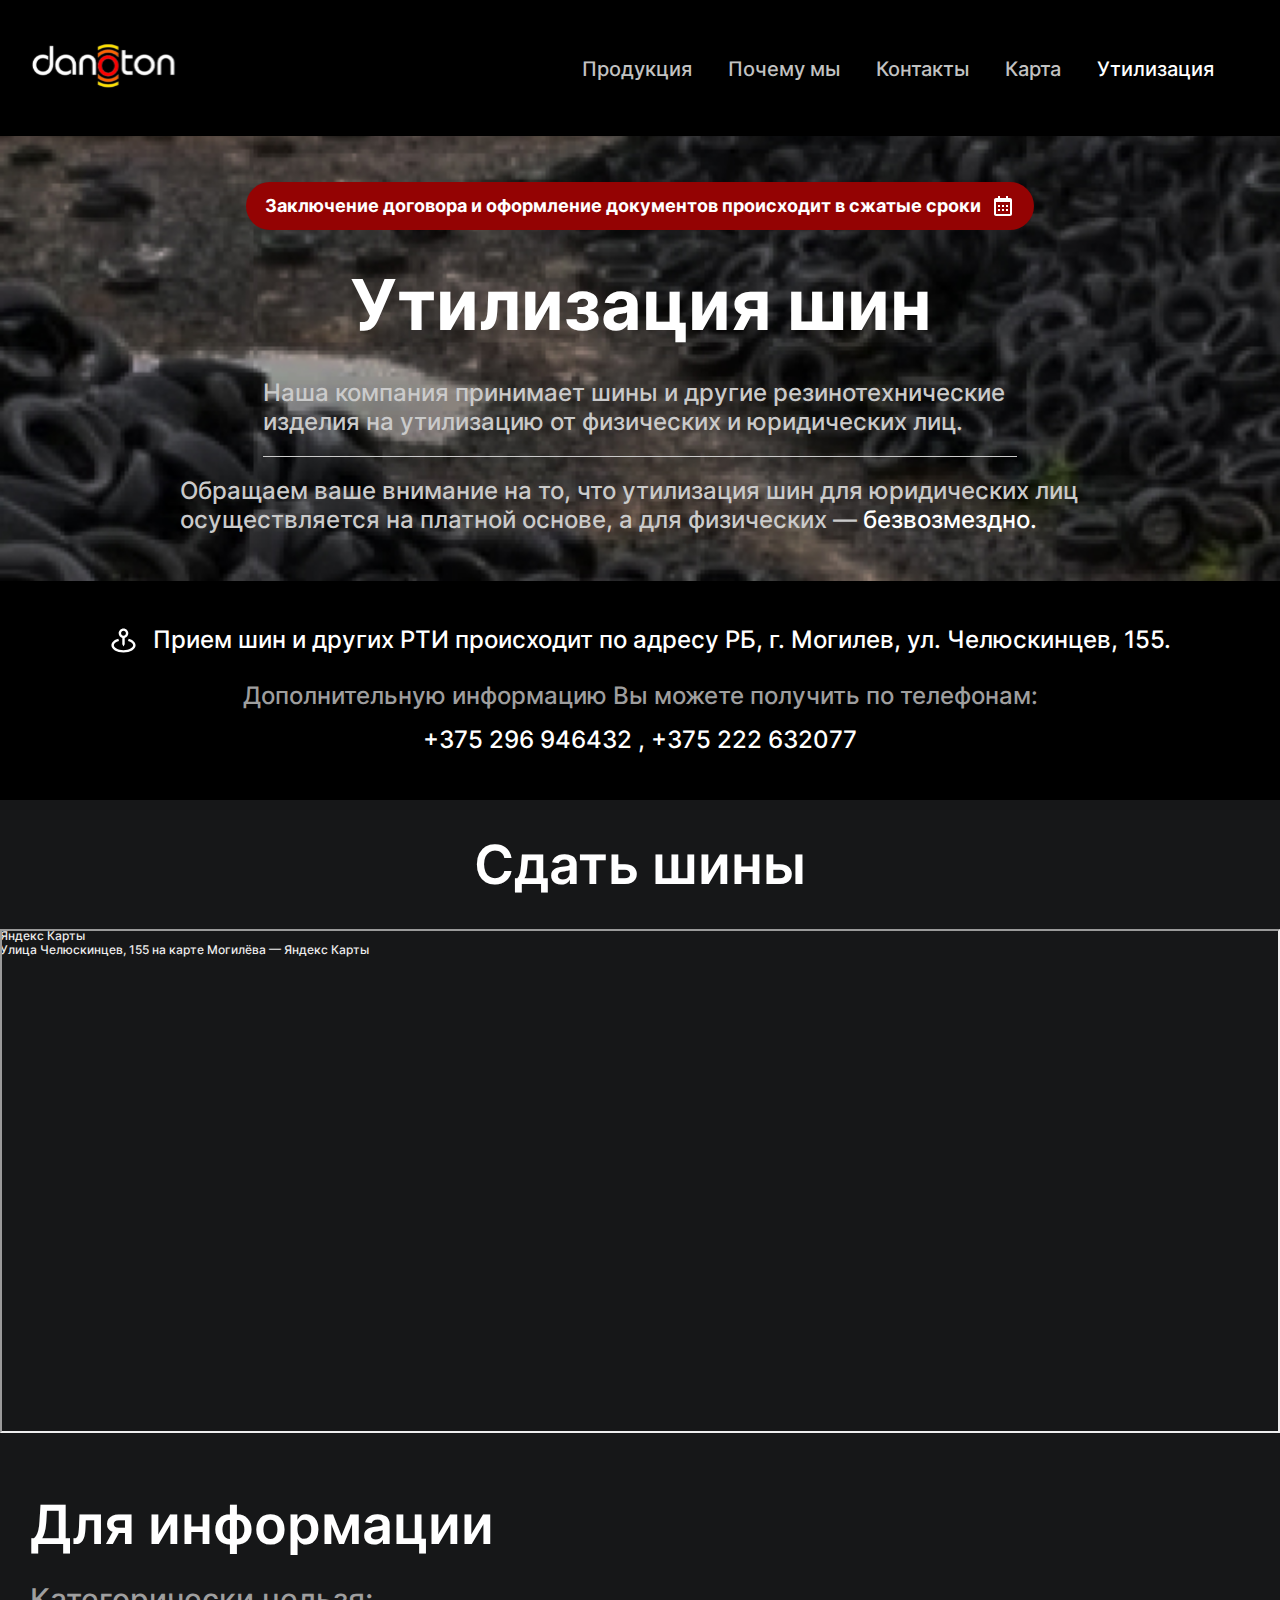
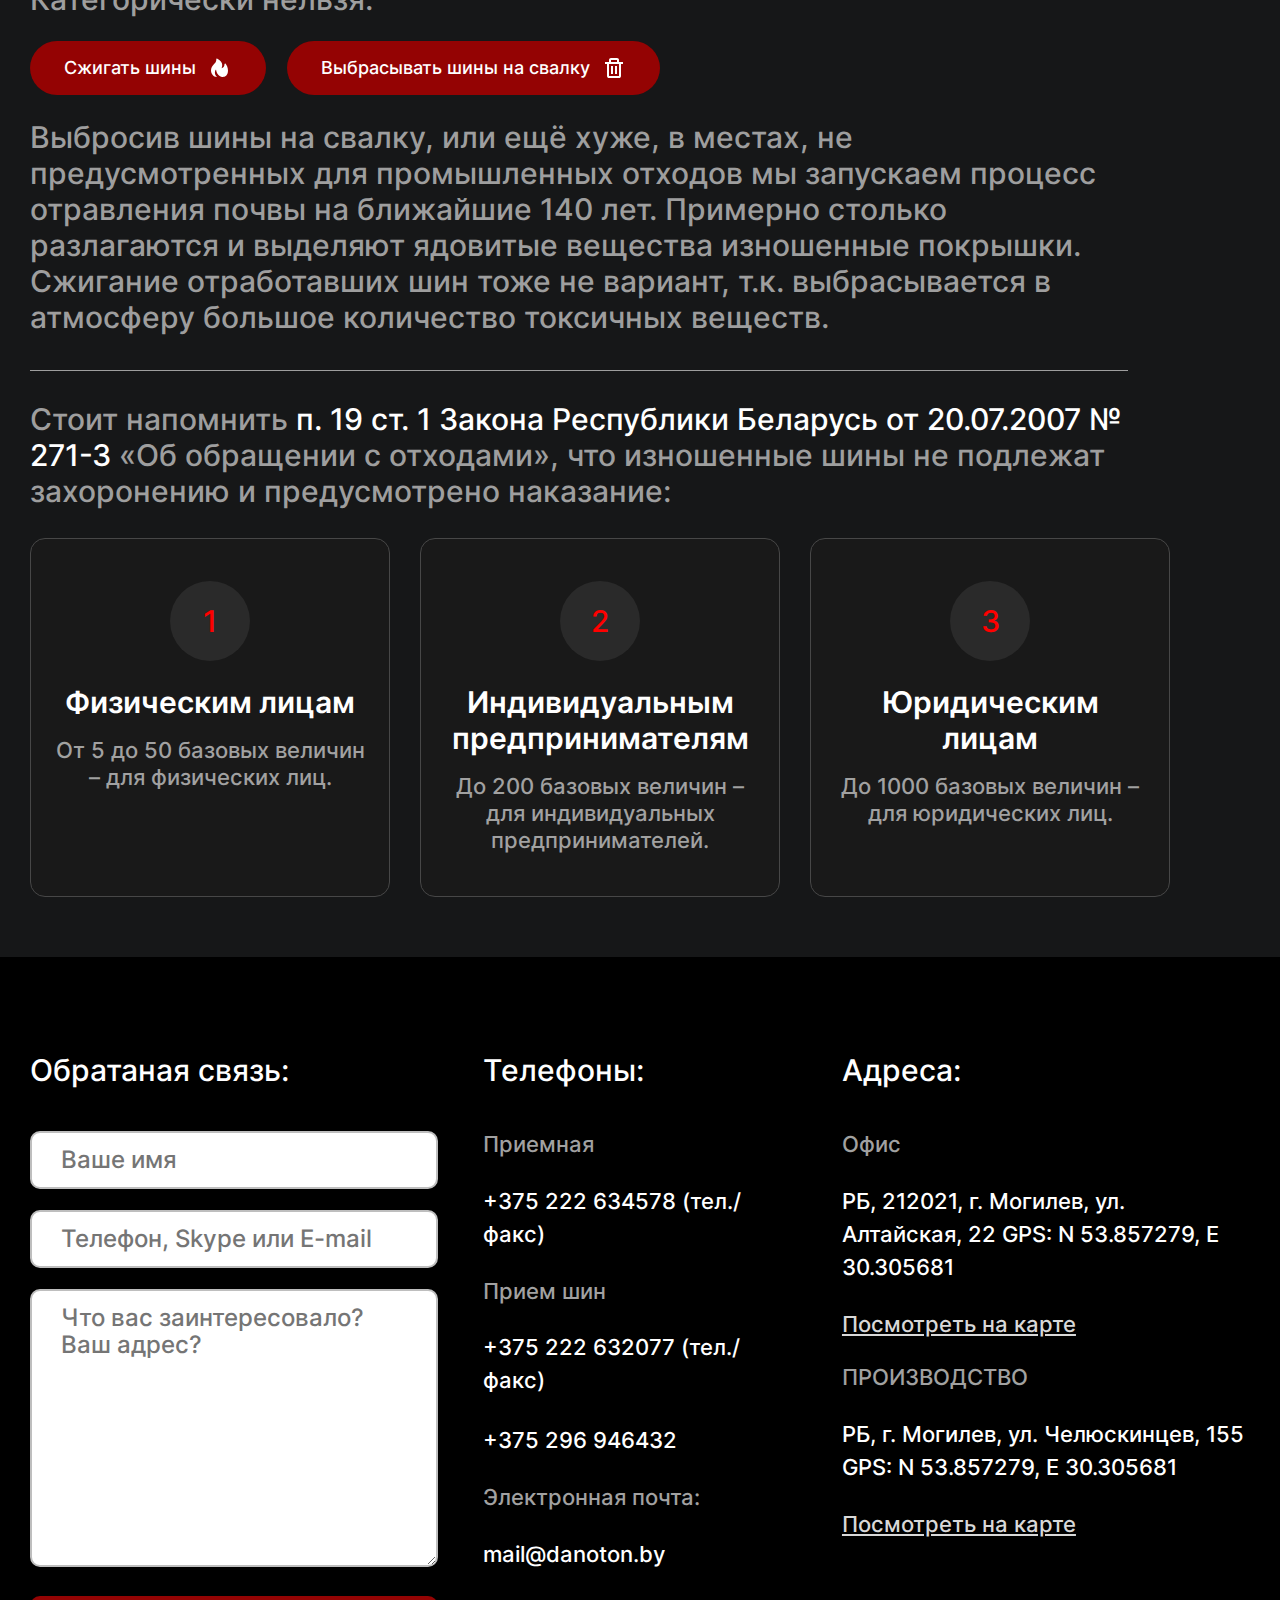
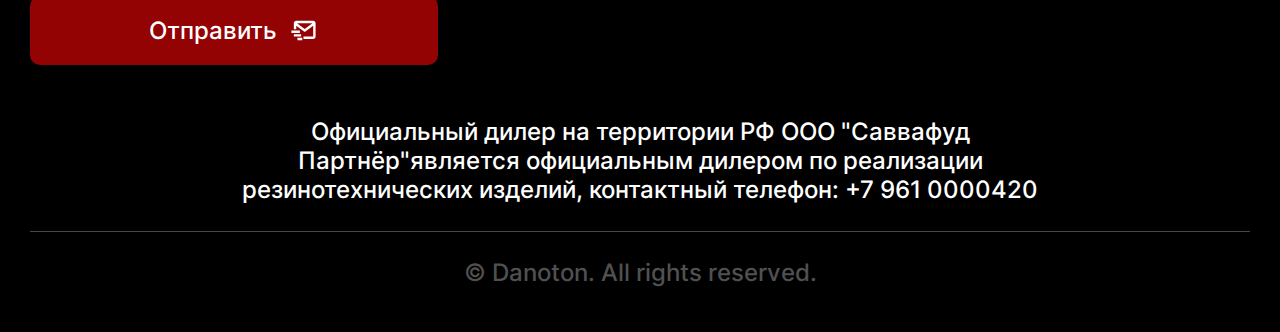
==== commit 72c3a794: "Danoton Web Site" ====
--- a/pages/utilization.html
+++ b/pages/utilization.html
@@ -100,10 +100,12 @@
                     </div>
                 </div>
                 <div class="map__main">
-                    <iframe
-                        src="https://www.google.com/maps/embed?pb=!1m18!1m12!1m3!1d1549317.7314447172!2d28.73859556043462!3d52.988955016796055!2m3!1f0!2f0!3f0!3m2!1i1024!2i768!4f13.1!3m3!1m2!1s0x46d053d8a06b1d81%3A0x6a5f8593eefc2d3e!2z0YPQuy4g0JDQu9GC0LDQudGB0LrQsNGPIDIyLCDQnNC-0LPQuNC70ZHQsiwg0JHQtdC70LDRgNGD0YHRjA!5e0!3m2!1sru!2skg!4v1657832862057!5m2!1sru!2skg"
-                        width="600" height="450" style="border: 0" allowfullscreen="" loading="lazy"
-                        referrerpolicy="no-referrer-when-downgrade"></iframe>
+                    <div style="position:relative;overflow:hidden;">
+                        <a href="https://yandex.by/maps?utm_medium=mapframe&utm_source=maps" style="color:#eee;font-size:12px;position:absolute;top:0px;">Яндекс Карты
+                        </a>
+                        <a href="https://yandex.by/maps/158/mogilev/house/Z0kYdA9gQUIOQFtpfXR5dHhgYw==/?ll=28.901222%2C53.362984&utm_medium=mapframe&utm_source=maps&z=7.49" style="color:#eee;font-size:12px;position:absolute;top:14px;">Улица Челюскинцев, 155 на карте Могилёва — Яндекс Карты</a>
+                        <iframe src="https://yandex.by/map-widget/v1/-/CCUNfMWutC" width="560" height="400" frameborder="1" allowfullscreen="true" style="position:relative;">
+                        </iframe></div>
                 </div>
             </div>
         </section>
--- a/css/main.css
+++ b/css/main.css
@@ -3196,14 +3196,14 @@
   }
 }
 
-.location__map iframe {
+.location__map div, .location__map iframe {
   border-radius: 40px;
   width: 100% !important;
   height: 100% !important;
 }
 
 @media screen and (max-width: 576px) {
-  .location__map iframe {
+  .location__map div, .location__map iframe {
     border-radius: 10px;
   }
 }
@@ -3473,7 +3473,7 @@
   height: 504px;
 }
 
-.map__main iframe {
+.map__main div, .map__main iframe {
   width: 100% !important;
   height: 100% !important;
 }
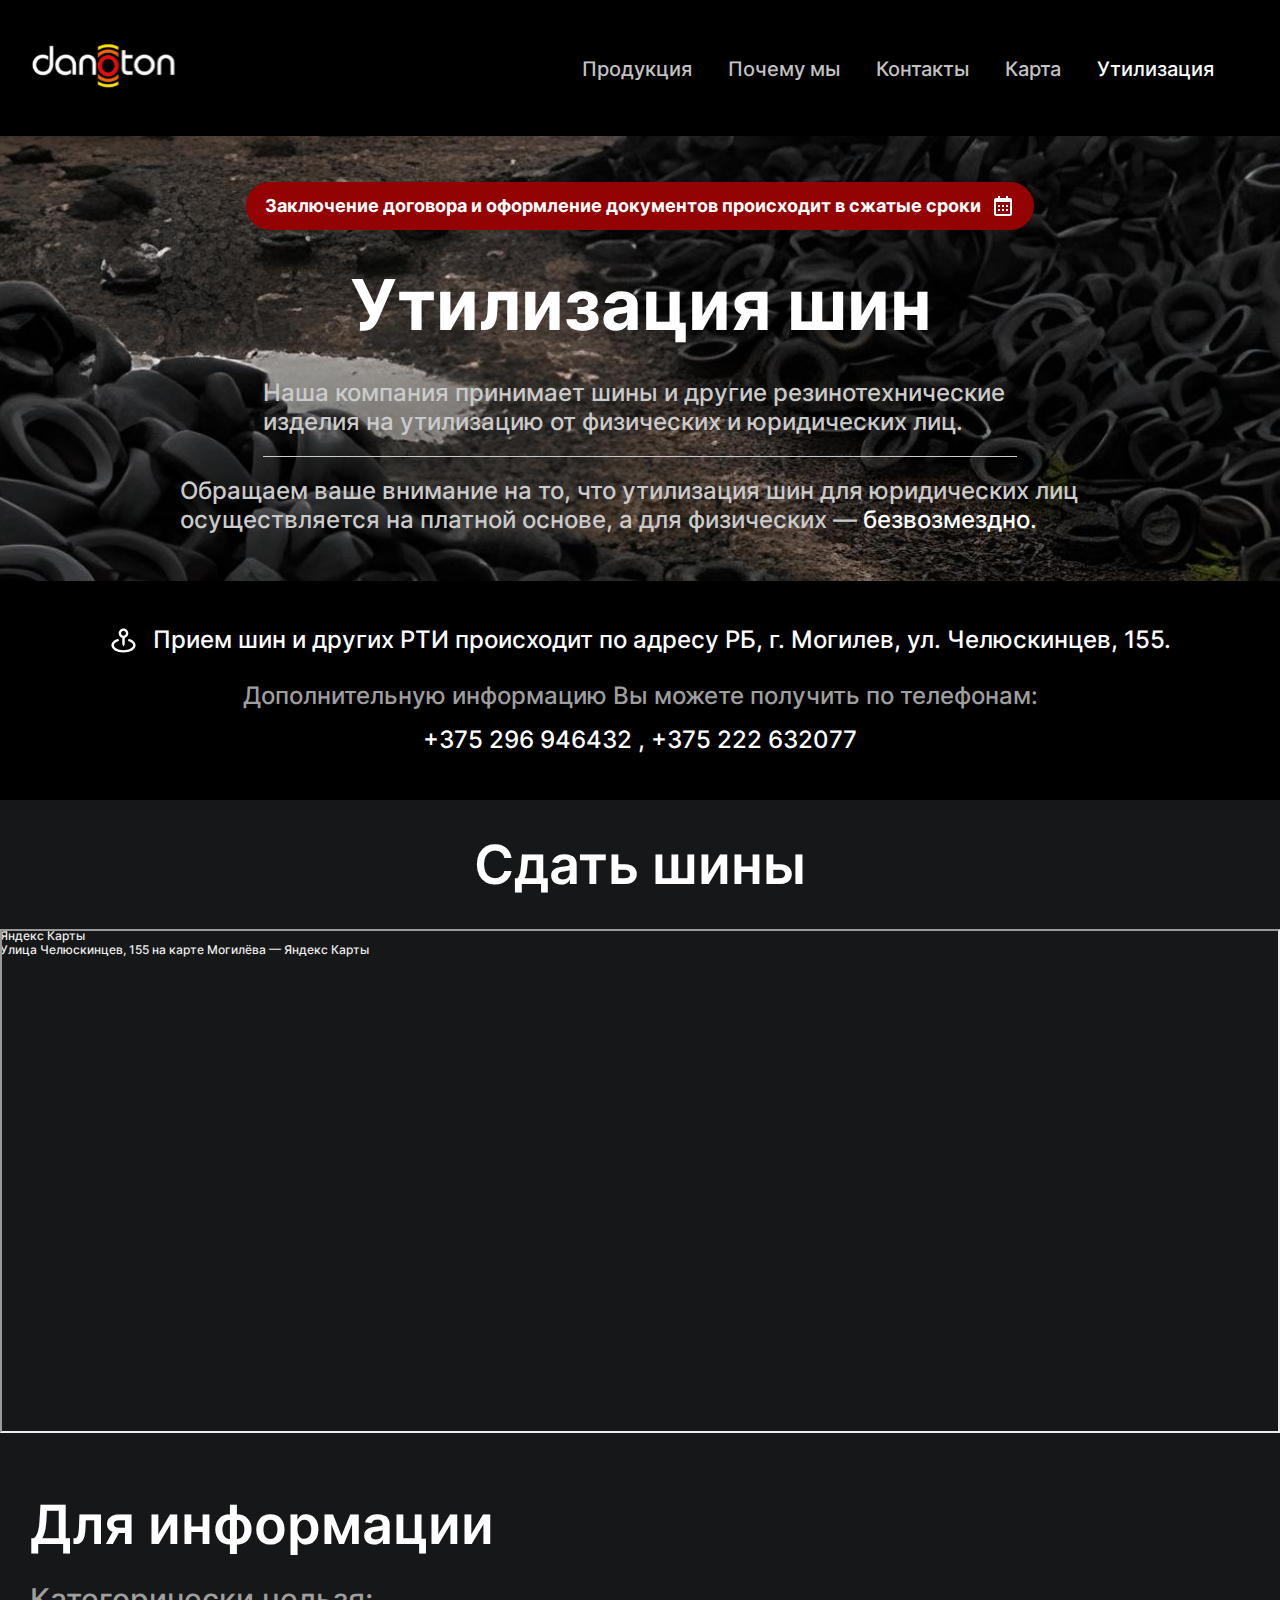
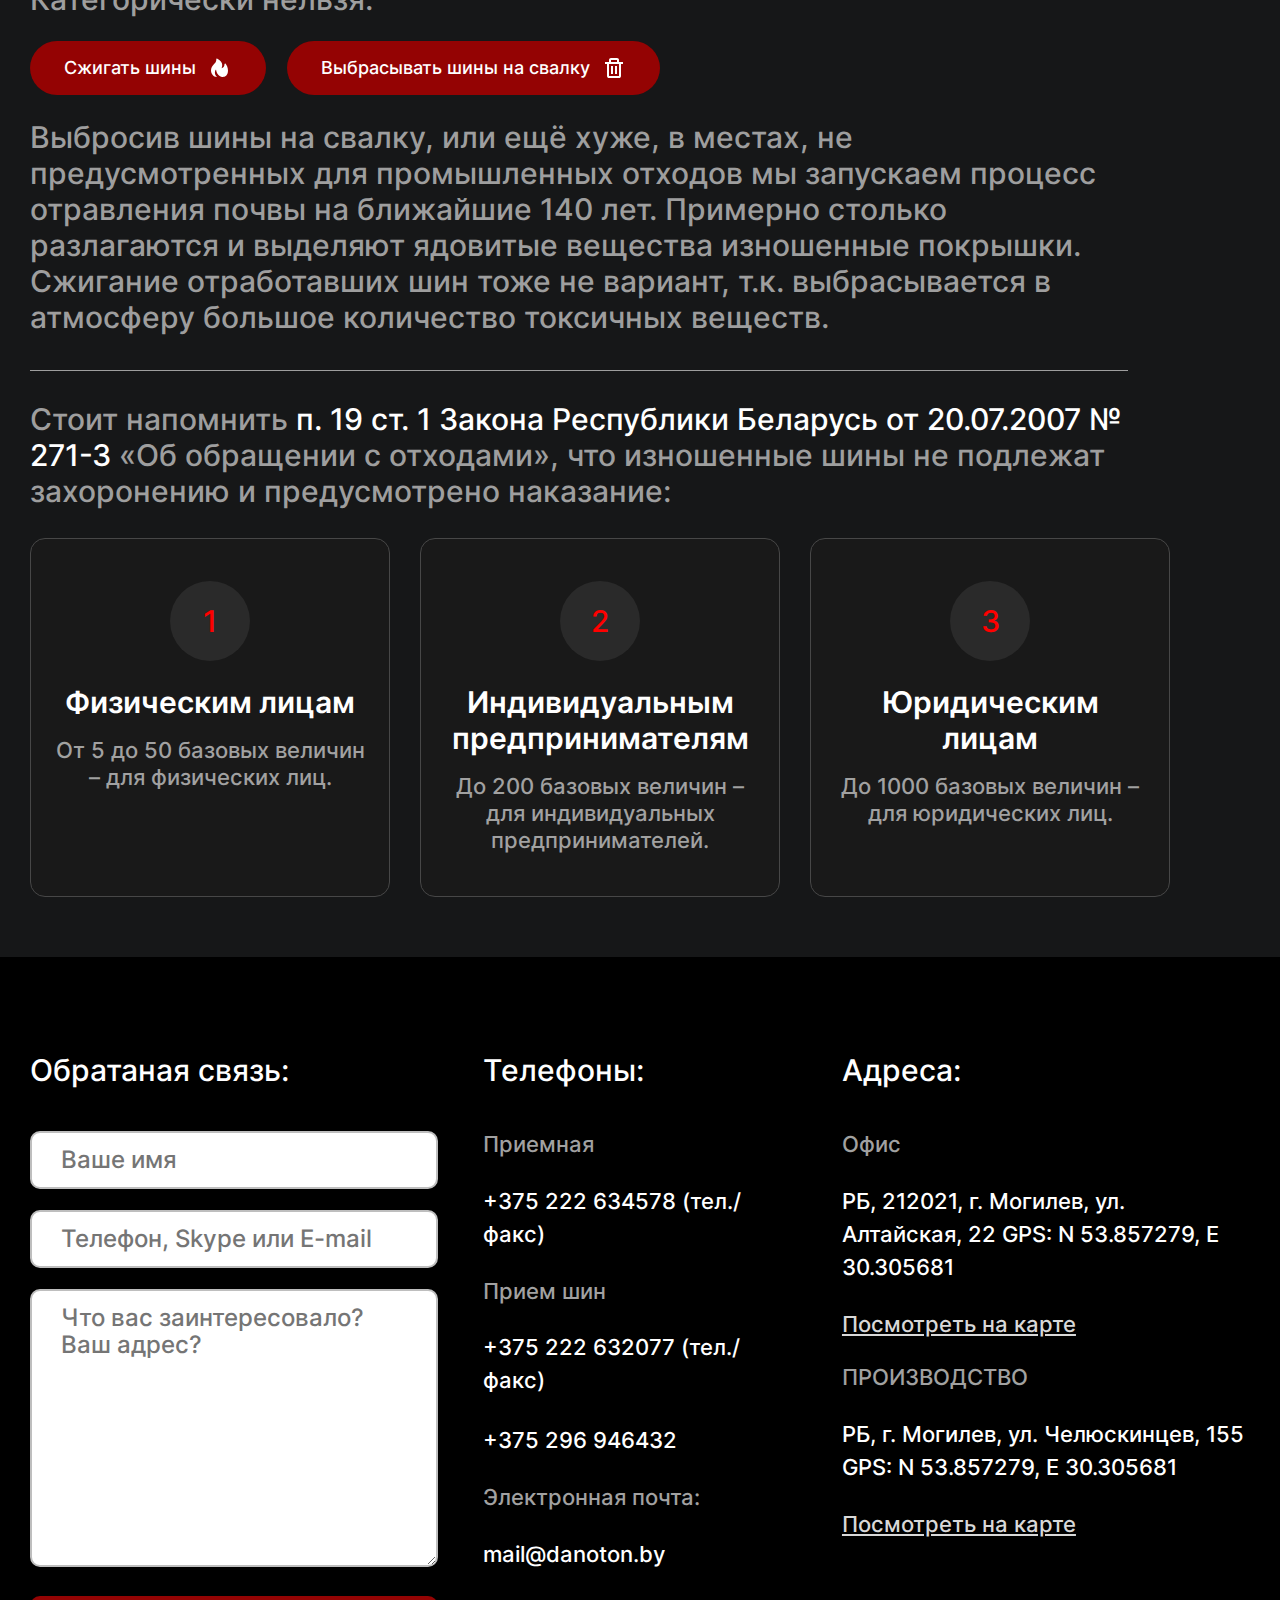
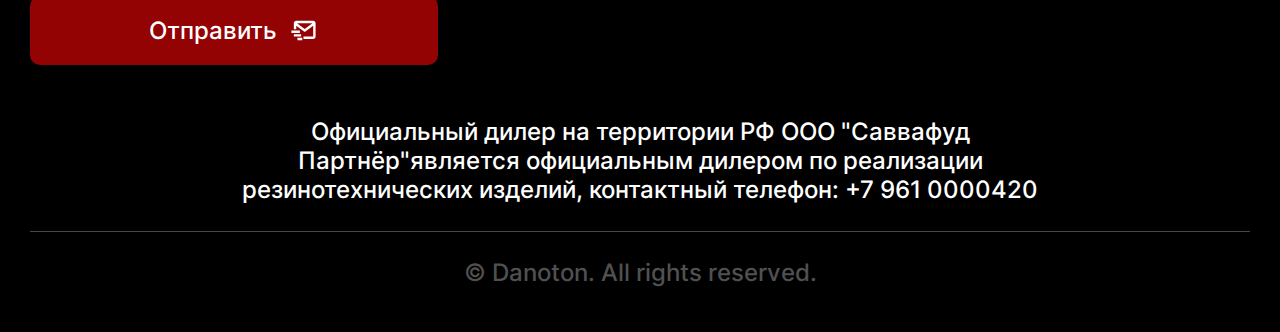
==== commit ee50912d: "Danoton Web Site" ====
--- a/pages/utilization.html
+++ b/pages/utilization.html
@@ -221,7 +221,7 @@
                                         РБ, 212021, г. Могилев, ул. Алтайская, 22 GPS: N
                                         53.857279, E 30.305681
                                     </p>
-                                    <a href="#">Посмотреть на карте</a>
+                                    <a target="_blank" href="https://yandex.by/maps/-/CCUNfRQBdB">Посмотреть на карте</a>
                                 </li>
                                 <li class="footer__item-list__item">
                                     <span>ПРОИЗВОДСТВО</span>
@@ -229,7 +229,7 @@
                                         РБ, г. Могилев, ул. Челюскинцев, 155 GPS: N 53.857279, E
                                         30.305681
                                     </p>
-                                    <a href="#">Посмотреть на карте</a>
+                                    <a target="_blank" href="https://yandex.by/maps/-/CCUNfMWuHC">Посмотреть на карте</a>
                                 </li>
                             </ul>
                         </div>
--- a/css/main.css
+++ b/css/main.css
@@ -3209,7 +3209,7 @@
 }
 
 .utilization__hero {
-  background-image: url("/images/hero/hero-bg-utilization.jpg");
+  background-image: url("/images/hero/utilization-bg.jpg");
   background-repeat: no-repeat;
   background-position-x: 50%;
   background-size: cover;
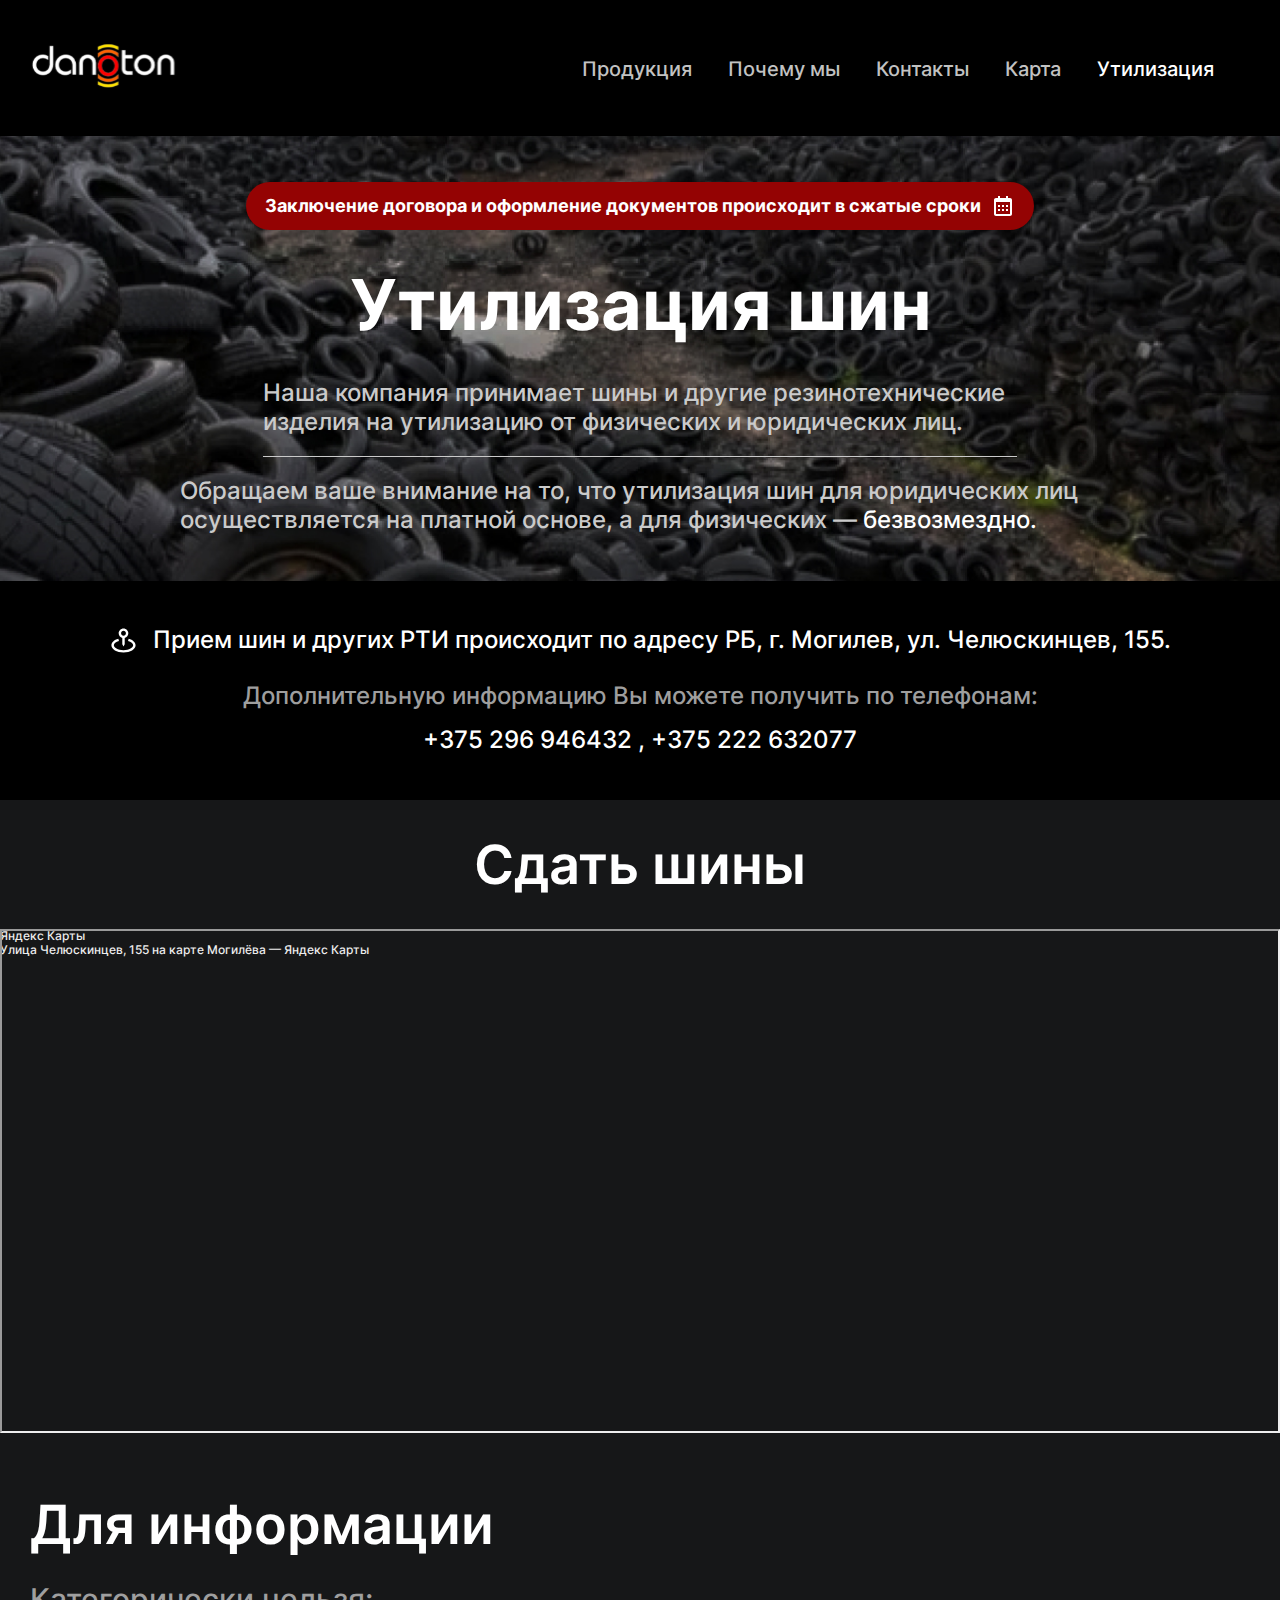
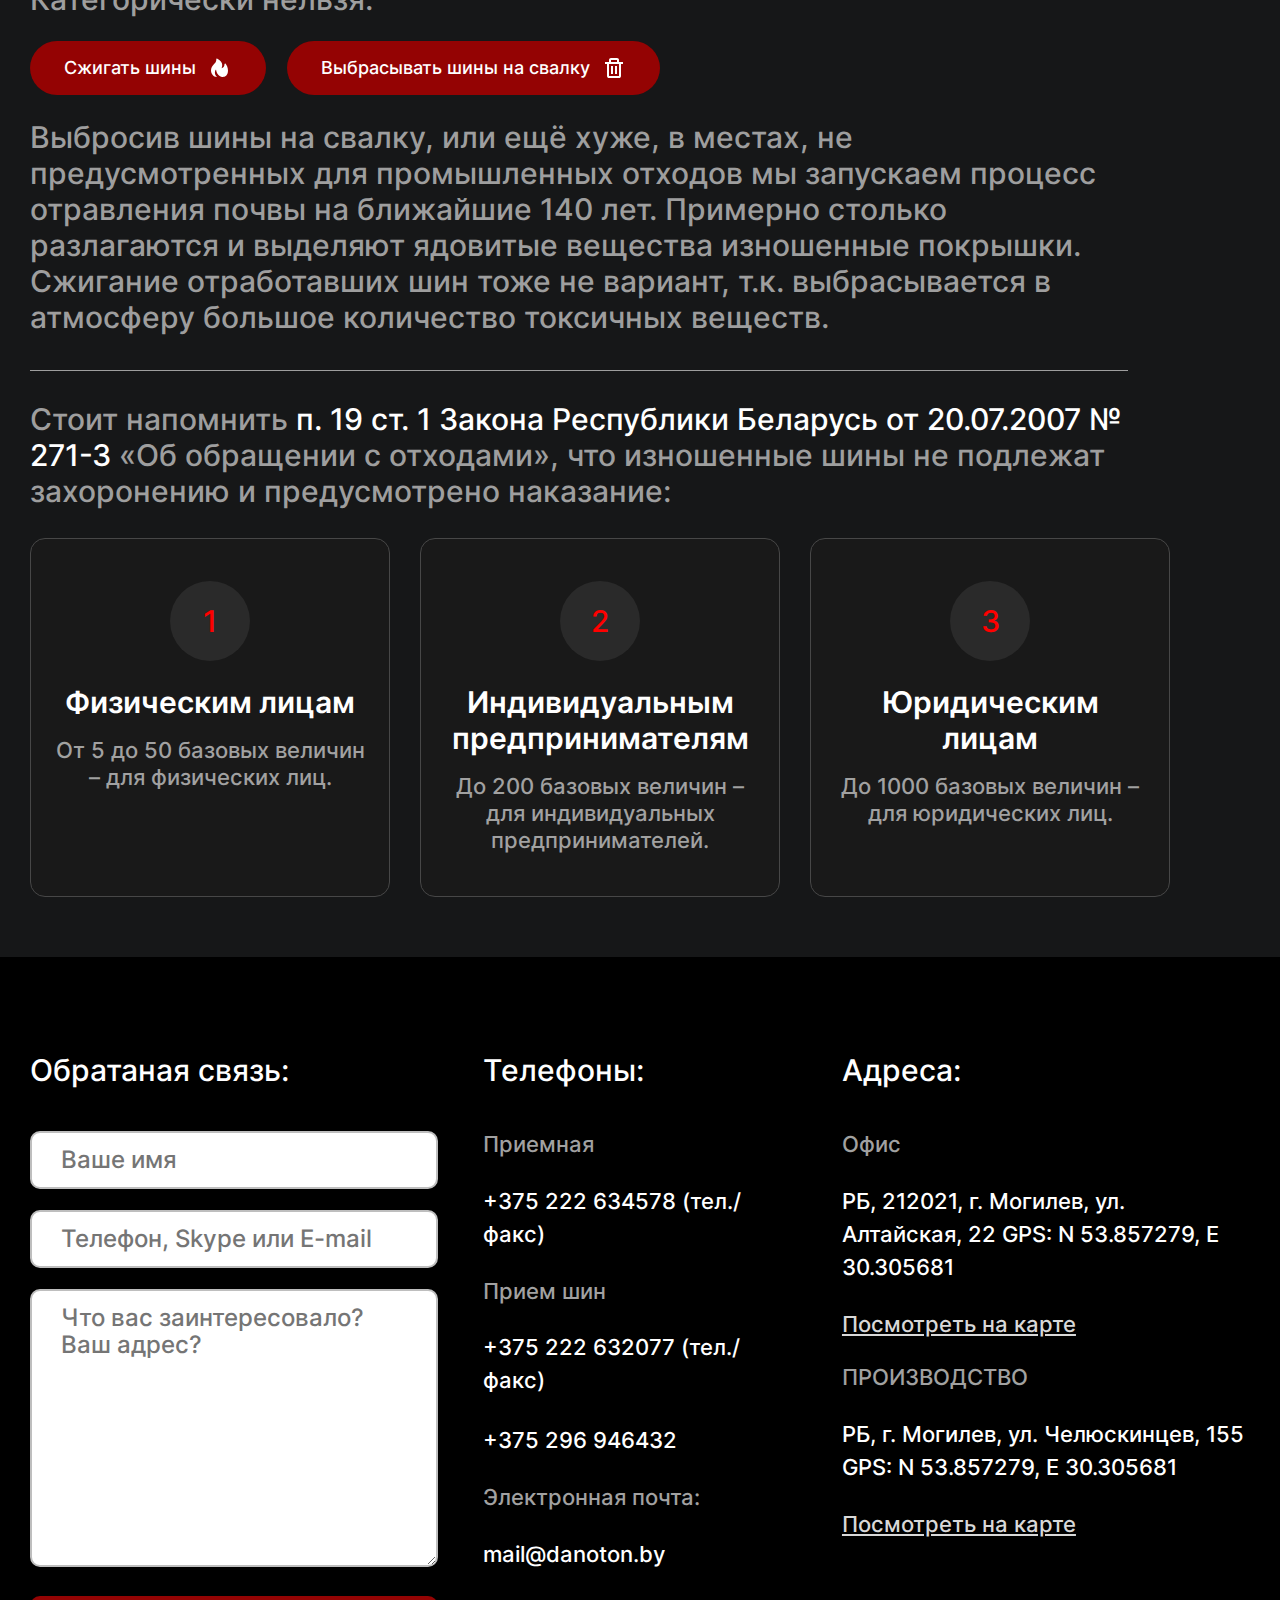
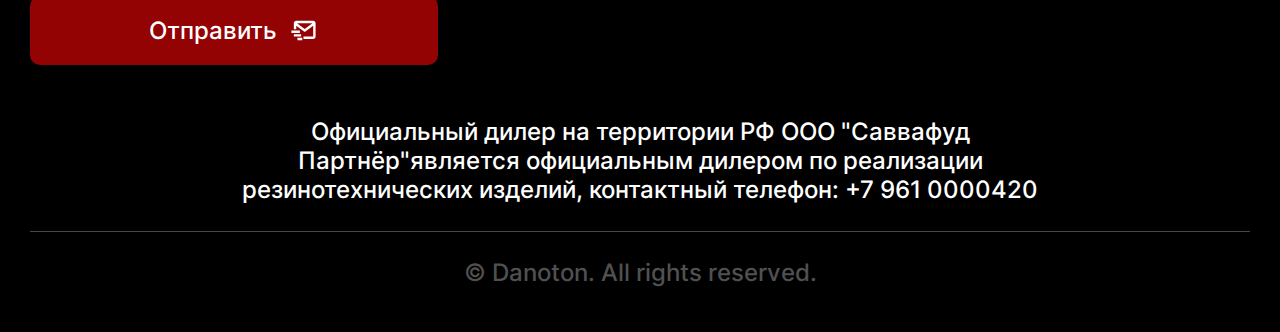
==== commit bf568a95: "Danoton Web Site" ====
--- a/pages/utilization.html
+++ b/pages/utilization.html
@@ -26,17 +26,19 @@
                 <ul class="nav">
                     <i class="fa-solid fa-xmark navbar--close--icon"></i>
                     <li class="nav__item">
-                        <a href="#info" class="nav__link">Продукция</a>
-                    </li>
-                    <li class="nav__item">
-                        <a href="#" class="nav__link">Почему мы</a>
+                        <a href="../index.html#products" class="nav__link">Продукция</a>
+                    </li>
+                    <li class="nav__item">
+                        <a href="../index.html#advantages" class="nav__link">Почему мы</a>
                     </li>
                     <li class="nav__item">
                         <a href="#footer" class="nav__link">Контакты</a>
                     </li>
-                    <li class="nav__item"><a href="#map" class="nav__link">Карта</a></li>
-                    <li class="nav__item">
-                        <a href="#" class="nav__link nav--link--utilization">Утилизация</a>
+                    <li class="nav__item">
+                        <a href="#map" class="nav__link">Карта</a>
+                    </li>
+                    <li class="nav__item">
+                        <a href="../index.html" class="nav__link nav--link--utilization">Утилизация</a>
                     </li>
                 </ul>
             </div>
@@ -51,24 +53,30 @@
             <div class="container">
                 <div class="hero__content">
                     <h5 class="hero__suptitle">
-                        <span>Заключение договора и оформление документов происходит в сжатые сроки
+                        <span>Заключение договора и оформление документов происходит в сжатые
+                            сроки
                         </span>
                         <img src="../images/hero/hero-calendar-icon.svg" alt="icon..." />
                     </h5>
                     <h1 class="hero__title">Утилизация шин</h1>
                     <div class="hero__descriptions">
                         <p>
-                            Наша компания принимает шины и другие резинотехнические изделия на утилизацию от физических
-                            и
-                            юридических лиц.
+                            Наша компания принимает шины и другие резинотехнические изделия
+                            на утилизацию от физических и юридических лиц.
                         </p>
                         <p>
-                            Обращаем ваше внимание на то, что утилизация шин для юридических лиц осуществляется на
-                            платной основе, а для физических — <span>безвозмездно.</span>
+                            Обращаем ваше внимание на то, что утилизация шин для юридических
+                            лиц осуществляется на платной основе, а для физических —
+                            <span>безвозмездно.</span>
                         </p>
                     </div>
-
-                </div>
+                </div>
+            </div>
+            <div class="utilization__hero-bg">
+                <img src="/images/hero/utilization-bg.jpg" alt="image..." srcset="
+              /images/hero/utilization-bg.jpg 1x,
+              /images/hero/utilization-bg@2x.jpg 2x
+            " />
             </div>
         </section>
         <!--* HERO SECTION END -->
@@ -78,13 +86,14 @@
             <div class="container">
                 <div class="address__content">
                     <h5 class="address__text">
-                        <img src="../images/location/address-map-icon.svg" alt="icon...">
-                        Прием шин и других РТИ происходит по адресу РБ, г. Могилев, ул. Челюскинцев, 155.
+                        <img src="../images/location/address-map-icon.svg" alt="icon..." />
+                        Прием шин и других РТИ происходит по адресу РБ, г. Могилев, ул.
+                        Челюскинцев, 155.
                     </h5>
                     <h5 class="address__text">
-                        <span> Дополнительную информацию Вы можете получить по телефонам:</span> 
-                        <p>+375 296 946432 , +375
-                            222 632077</p>
+                        <span>
+                            Дополнительную информацию Вы можете получить по телефонам:</span>
+                        <p>+375 296 946432 , +375 222 632077</p>
                     </h5>
                 </div>
             </div>
@@ -100,12 +109,25 @@
                     </div>
                 </div>
                 <div class="map__main">
-                    <div style="position:relative;overflow:hidden;">
-                        <a href="https://yandex.by/maps?utm_medium=mapframe&utm_source=maps" style="color:#eee;font-size:12px;position:absolute;top:0px;">Яндекс Карты
+                    <div style="position: relative; overflow: hidden">
+                        <a href="https://yandex.by/maps?utm_medium=mapframe&utm_source=maps" style="
+                  color: #eee;
+                  font-size: 12px;
+                  position: absolute;
+                  top: 0px;
+                ">Яндекс Карты
                         </a>
-                        <a href="https://yandex.by/maps/158/mogilev/house/Z0kYdA9gQUIOQFtpfXR5dHhgYw==/?ll=28.901222%2C53.362984&utm_medium=mapframe&utm_source=maps&z=7.49" style="color:#eee;font-size:12px;position:absolute;top:14px;">Улица Челюскинцев, 155 на карте Могилёва — Яндекс Карты</a>
-                        <iframe src="https://yandex.by/map-widget/v1/-/CCUNfMWutC" width="560" height="400" frameborder="1" allowfullscreen="true" style="position:relative;">
-                        </iframe></div>
+                        <a href="https://yandex.by/maps/158/mogilev/house/Z0kYdA9gQUIOQFtpfXR5dHhgYw==/?ll=28.901222%2C53.362984&utm_medium=mapframe&utm_source=maps&z=7.49"
+                            style="
+                  color: #eee;
+                  font-size: 12px;
+                  position: absolute;
+                  top: 14px;
+                ">Улица Челюскинцев, 155 на карте Могилёва — Яндекс Карты</a>
+                        <iframe src="https://yandex.by/map-widget/v1/-/CCUNfMWutC" width="560" height="400"
+                            frameborder="1" allowfullscreen="true" style="position: relative">
+                        </iframe>
+                    </div>
                 </div>
             </div>
         </section>
@@ -117,61 +139,70 @@
                 <div class="info__content">
                     <div class="info__main">
                         <h2 class="info__title section--title">Для информации</h2>
-                        <h3 class="info__subtitle">
-                            Категорически нельзя:
-                        </h3>
+                        <h3 class="info__subtitle">Категорически нельзя:</h3>
                         <div class="advantages__header-buttons info__main-buttons">
                             <button class="advantages__button button button__advantages advantages--button--active">
-                              <span>Сжигать шины</span>
-                              <img src="../images/info/info-hot-icon.svg" alt="icon..." />
+                                <span>Сжигать шины</span>
+                                <img src="../images/info/info-hot-icon.svg" alt="icon..." />
                             </button>
                             <button class="advantages__button button advantages--button--active button__advantages">
-                              <span>Выбрасывать шины на свалку</span>
-                              <img src="../images/info/info-delete-icon.svg" alt="icon..." />
+                                <span>Выбрасывать шины на свалку</span>
+                                <img src="../images/info/info-delete-icon.svg" alt="icon..." />
                             </button>
-                          </div>
-                          <div class="info__description">
-                            <p>Выбросив шины на свалку, или ещё хуже, в местах, не предусмотренных для промышленных отходов мы запускаем процесс отравления почвы на ближайшие 140 лет. Примерно столько разлагаются и выделяют ядовитые вещества изношенные покрышки. Сжигание отработавших шин тоже не вариант, т.к. выбрасывается в атмосферу большое количество токсичных веществ.
-                            </p>
+                        </div>
+                        <div class="info__description">
                             <p>
-                                Стоит напомнить <span>п. 19 ст. 1 Закона Республики Беларусь от 20.07.2007 № 271-З</span> «Об обращении с отходами», что изношенные шины не подлежат захоронению и предусмотрено наказание:
-                            </p>
-                          </div>
+                                Выбросив шины на свалку, или ещё хуже, в местах, не
+                                предусмотренных для промышленных отходов мы запускаем процесс
+                                отравления почвы на ближайшие 140 лет. Примерно столько
+                                разлагаются и выделяют ядовитые вещества изношенные покрышки.
+                                Сжигание отработавших шин тоже не вариант, т.к. выбрасывается
+                                в атмосферу большое количество токсичных веществ.
+                            </p>
+                            <p>
+                                Стоит напомнить
+                                <span>п. 19 ст. 1 Закона Республики Беларусь от 20.07.2007 №
+                                    271-З</span>
+                                «Об обращении с отходами», что изношенные шины не подлежат
+                                захоронению и предусмотрено наказание:
+                            </p>
+                        </div>
                     </div>
                     <div class="advantages__cards info__cards">
                         <div class="advantages__card">
-                          <div class="advantages__card-imgbox">
-                            <span>1</span>
-                          </div>
-                          <h3 class="advantages__card-title">Физическим лицам</h3>
-                          <p class="advantages__card-description">
-                            От 5 до 50 базовых величин – для физических лиц.
-                          </p>
+                            <div class="advantages__card-imgbox">
+                                <span>1</span>
+                            </div>
+                            <h3 class="advantages__card-title">Физическим лицам</h3>
+                            <p class="advantages__card-description">
+                                От 5 до 50 базовых величин – для физических лиц.
+                            </p>
                         </div>
                         <div class="advantages__card">
-                          <div class="advantages__card-imgbox">
-                            <span>2</span>
-                          </div>
-                          <h3 class="advantages__card-title">Индивидуальным предпринимателям</h3>
-                          <p class="advantages__card-description">
-                            До 200 базовых величин – для индивидуальных предпринимателей.
-                          </p>
+                            <div class="advantages__card-imgbox">
+                                <span>2</span>
+                            </div>
+                            <h3 class="advantages__card-title">
+                                Индивидуальным предпринимателям
+                            </h3>
+                            <p class="advantages__card-description">
+                                До 200 базовых величин – для индивидуальных предпринимателей.
+                            </p>
                         </div>
                         <div class="advantages__card">
-                          <div class="advantages__card-imgbox">
-                           <span>3</span>
-                          </div>
-                          <h3 class="advantages__card-title">Юридическим лицам</h3>
-                          <p class="advantages__card-description">
-                            До 1000 базовых величин – для юридических лиц.
-                          </p>
-                        </div>
-                      </div>
+                            <div class="advantages__card-imgbox">
+                                <span>3</span>
+                            </div>
+                            <h3 class="advantages__card-title">Юридическим лицам</h3>
+                            <p class="advantages__card-description">
+                                До 1000 базовых величин – для юридических лиц.
+                            </p>
+                        </div>
+                    </div>
                 </div>
             </div>
         </section>
         <!--* INFO SECTION END -->
-
     </main>
     <!--* MAIN SECTION END -->
 
@@ -181,7 +212,7 @@
             <div class="footer__main">
                 <div class="container">
                     <div class="footer__items">
-                        <div class="footer__item  footer__item-large">
+                        <div class="footer__item footer__item-large">
                             <h5 class="footer__item-title">Обратаная связь:</h5>
                             <form class="footer__form">
                                 <input class="footer__input" type="text" placeholder="Ваше имя" />
@@ -221,7 +252,8 @@
                                         РБ, 212021, г. Могилев, ул. Алтайская, 22 GPS: N
                                         53.857279, E 30.305681
                                     </p>
-                                    <a target="_blank" href="https://yandex.by/maps/-/CCUNfRQBdB">Посмотреть на карте</a>
+                                    <a target="_blank" href="https://yandex.by/maps/-/CCUNfRQBdB">Посмотреть на
+                                        карте</a>
                                 </li>
                                 <li class="footer__item-list__item">
                                     <span>ПРОИЗВОДСТВО</span>
@@ -229,7 +261,8 @@
                                         РБ, г. Могилев, ул. Челюскинцев, 155 GPS: N 53.857279, E
                                         30.305681
                                     </p>
-                                    <a target="_blank" href="https://yandex.by/maps/-/CCUNfMWuHC">Посмотреть на карте</a>
+                                    <a target="_blank" href="https://yandex.by/maps/-/CCUNfMWuHC">Посмотреть на
+                                        карте</a>
                                 </li>
                             </ul>
                         </div>
@@ -254,7 +287,6 @@
     </footer>
     <!--* FOOTER SECTION END -->
 
-
     <!--* JAVASCRIPT FILE START -->
     <script src="../js/navbar.js"></script>
     <!--* JAVASCRIPT FILE END -->
--- a/css/main.css
+++ b/css/main.css
@@ -1872,12 +1872,9 @@
 }
 
 .hero {
-  background-image: url("/images/hero/hero-bg.jpg");
-  background-repeat: no-repeat;
-  background-position-x: 50%;
-  background-size: cover;
-  background-attachment: fixed;
   padding: 50px 0 115px 0;
+  position: relative;
+  overflow: hidden;
 }
 
 @media screen and (max-width: 992px) {
@@ -1889,7 +1886,18 @@
 @media screen and (max-width: 400px) {
   .hero {
     padding: 20px 0 60px 0;
-  }
+    background-position-x: 51%;
+  }
+}
+
+.hero__bg img {
+  width: 100%;
+  height: 102%;
+  position: absolute;
+  top: 0;
+  left: 0;
+  -o-object-fit: cover;
+     object-fit: cover;
 }
 
 .hero__content {
@@ -2679,7 +2687,7 @@
           flex-direction: row;
   gap: 21px;
   padding-right: 36px;
-  border-right: 1px solid #9E9E9E;
+  border-right: 1px solid #9e9e9e;
 }
 
 @media screen and (max-width: 1700px) {
@@ -3196,25 +3204,37 @@
   }
 }
 
-.location__map div, .location__map iframe {
+.location__map div,
+.location__map iframe {
   border-radius: 40px;
   width: 100% !important;
   height: 100% !important;
 }
 
 @media screen and (max-width: 576px) {
-  .location__map div, .location__map iframe {
+  .location__map div,
+  .location__map iframe {
     border-radius: 10px;
   }
 }
 
 .utilization__hero {
-  background-image: url("/images/hero/utilization-bg.jpg");
-  background-repeat: no-repeat;
-  background-position-x: 50%;
-  background-size: cover;
-  background-attachment: fixed;
   padding: 46px 0;
+}
+
+.utilization__hero .container {
+  z-index: 2;
+  position: relative;
+}
+
+.utilization__hero-bg img {
+  width: 100%;
+  height: 102%;
+  position: absolute;
+  top: 0;
+  left: 0;
+  -o-object-fit: cover;
+     object-fit: cover;
 }
 
 @media screen and (max-width: 768px) {
@@ -3473,7 +3493,8 @@
   height: 504px;
 }
 
-.map__main div, .map__main iframe {
+.map__main div,
+.map__main iframe {
   width: 100% !important;
   height: 100% !important;
 }
